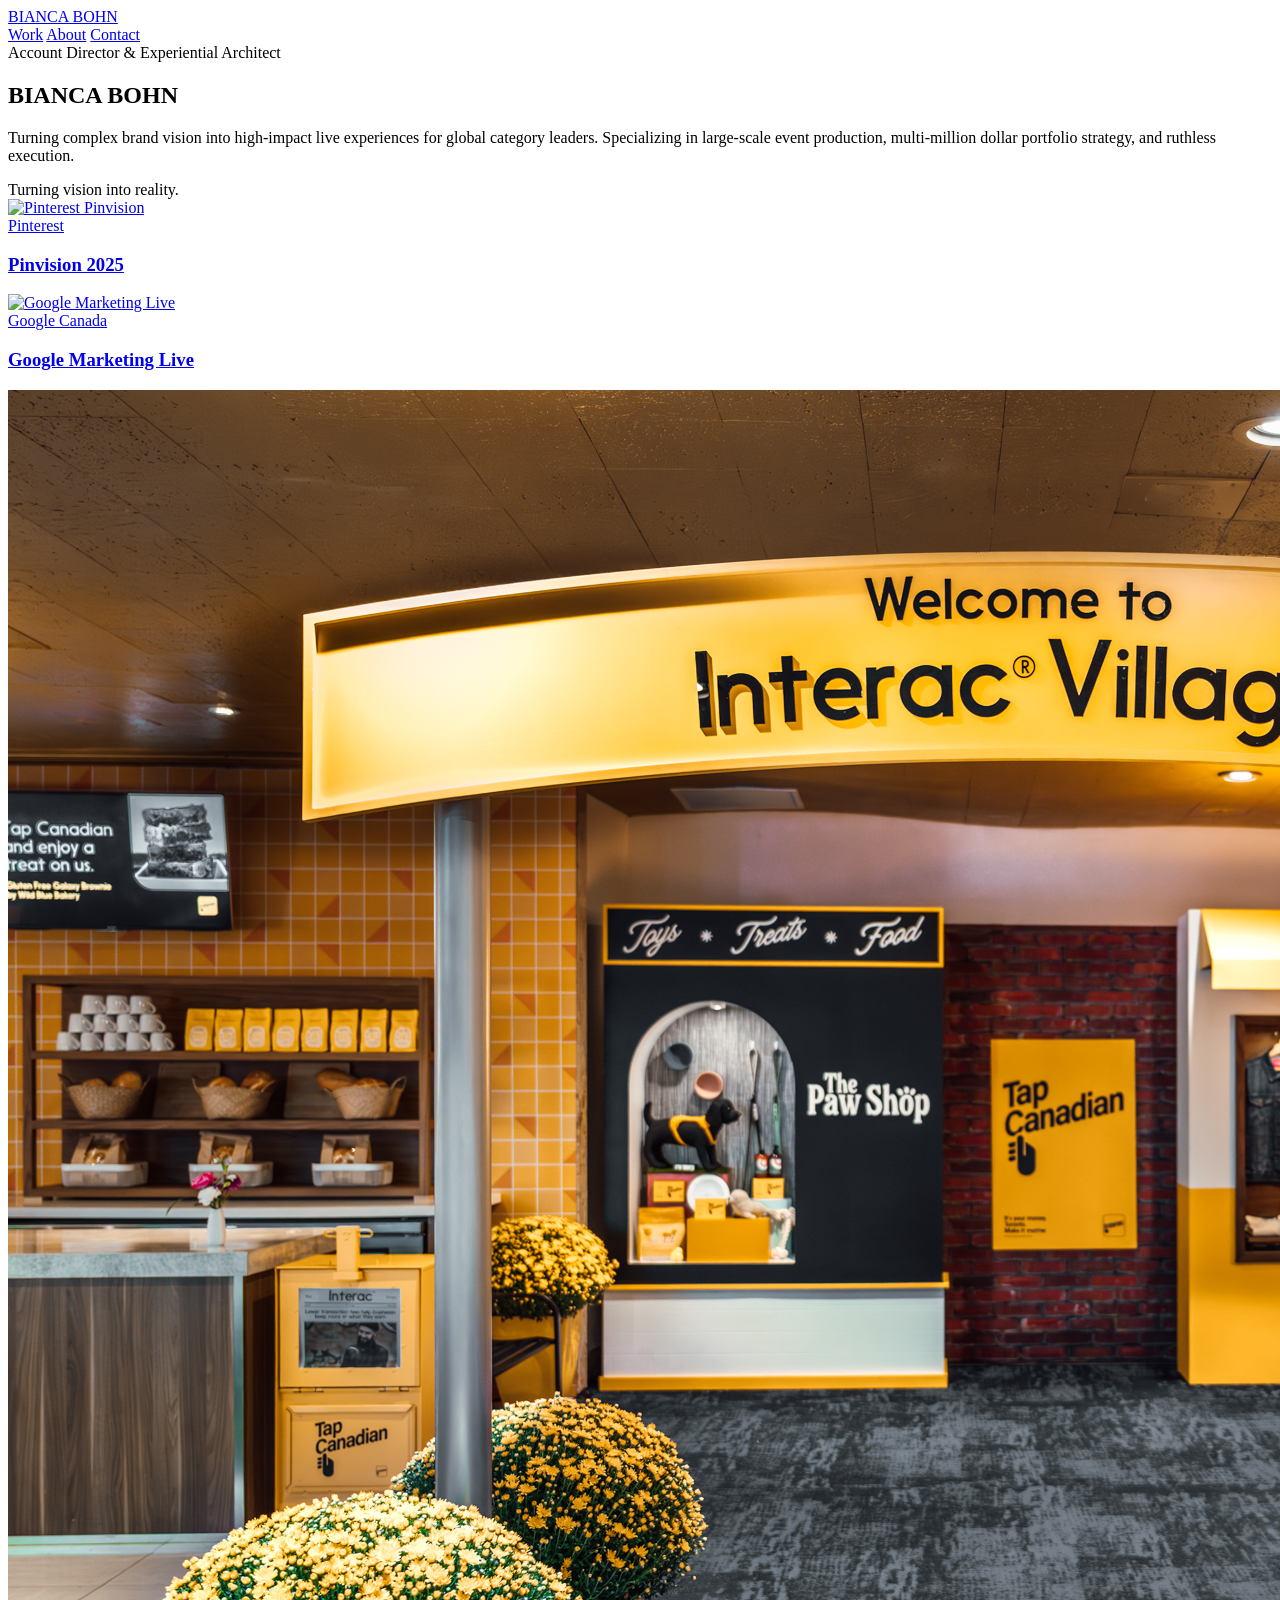
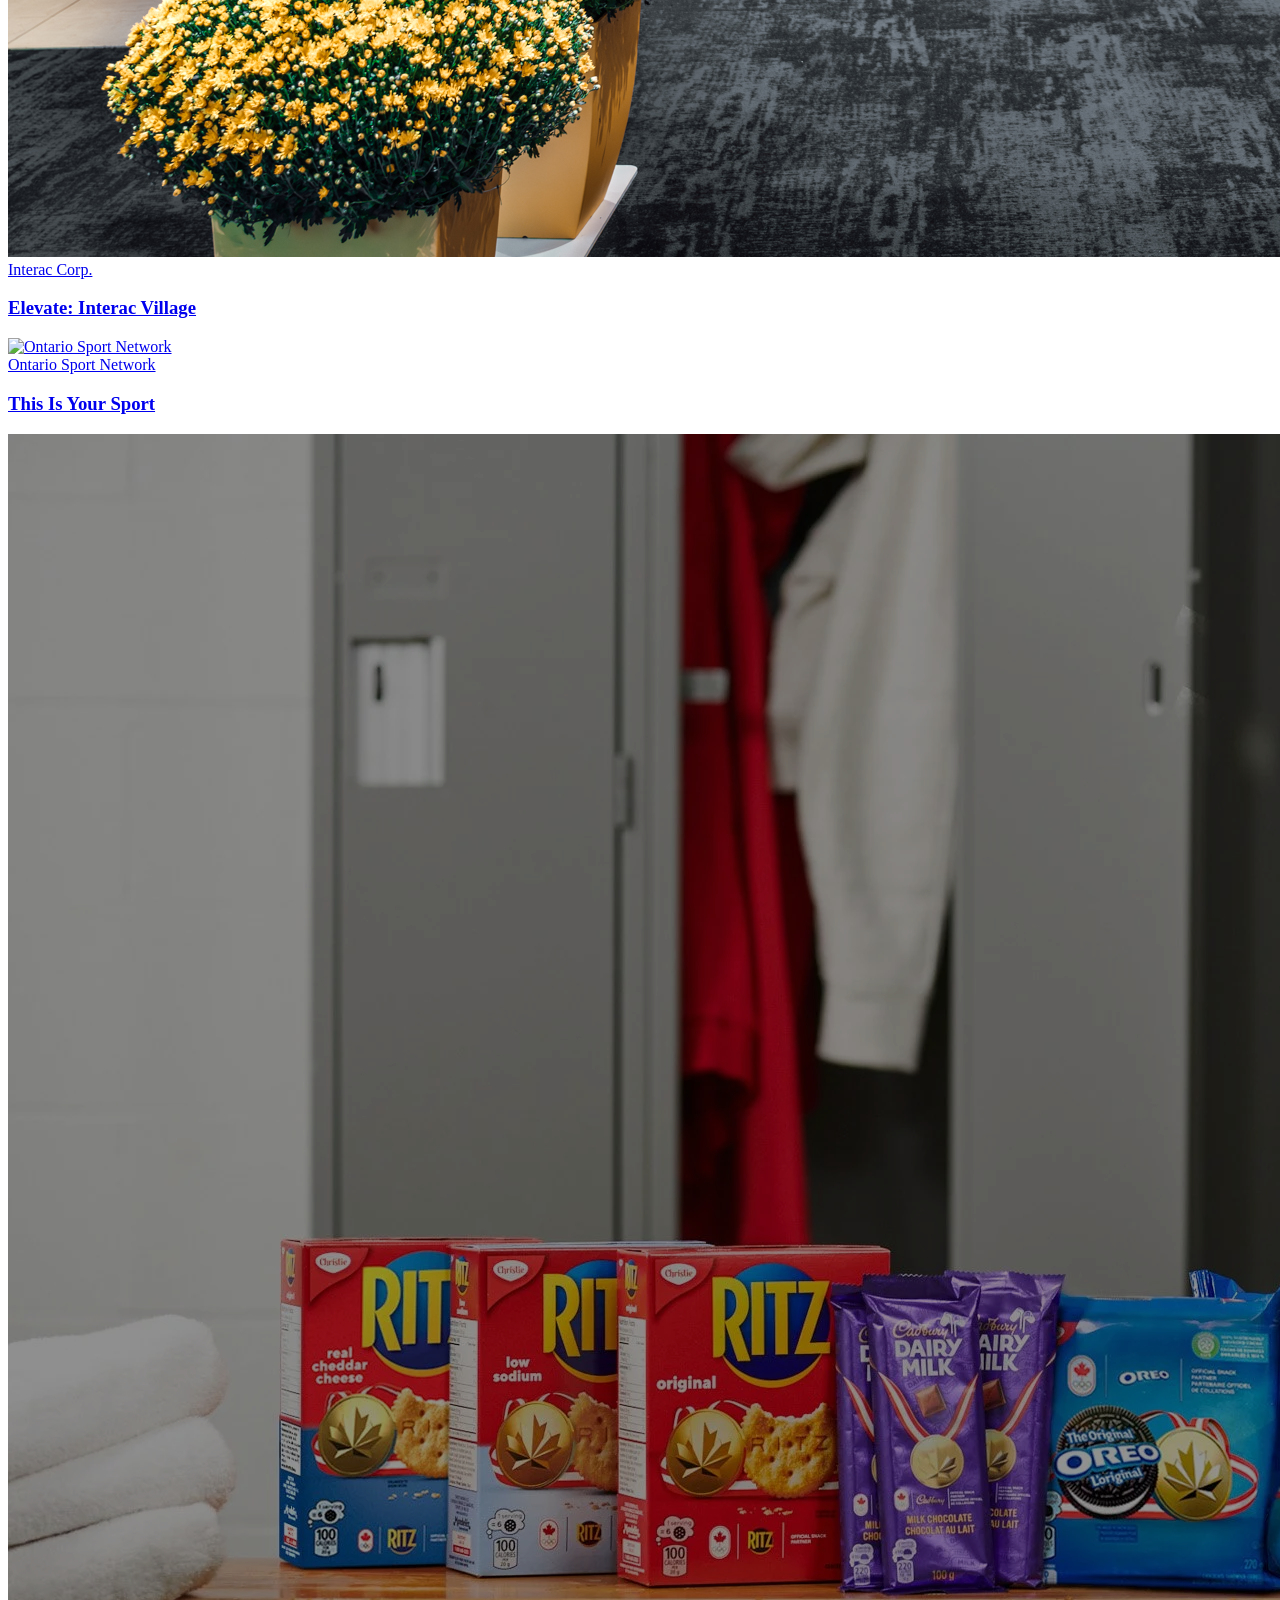
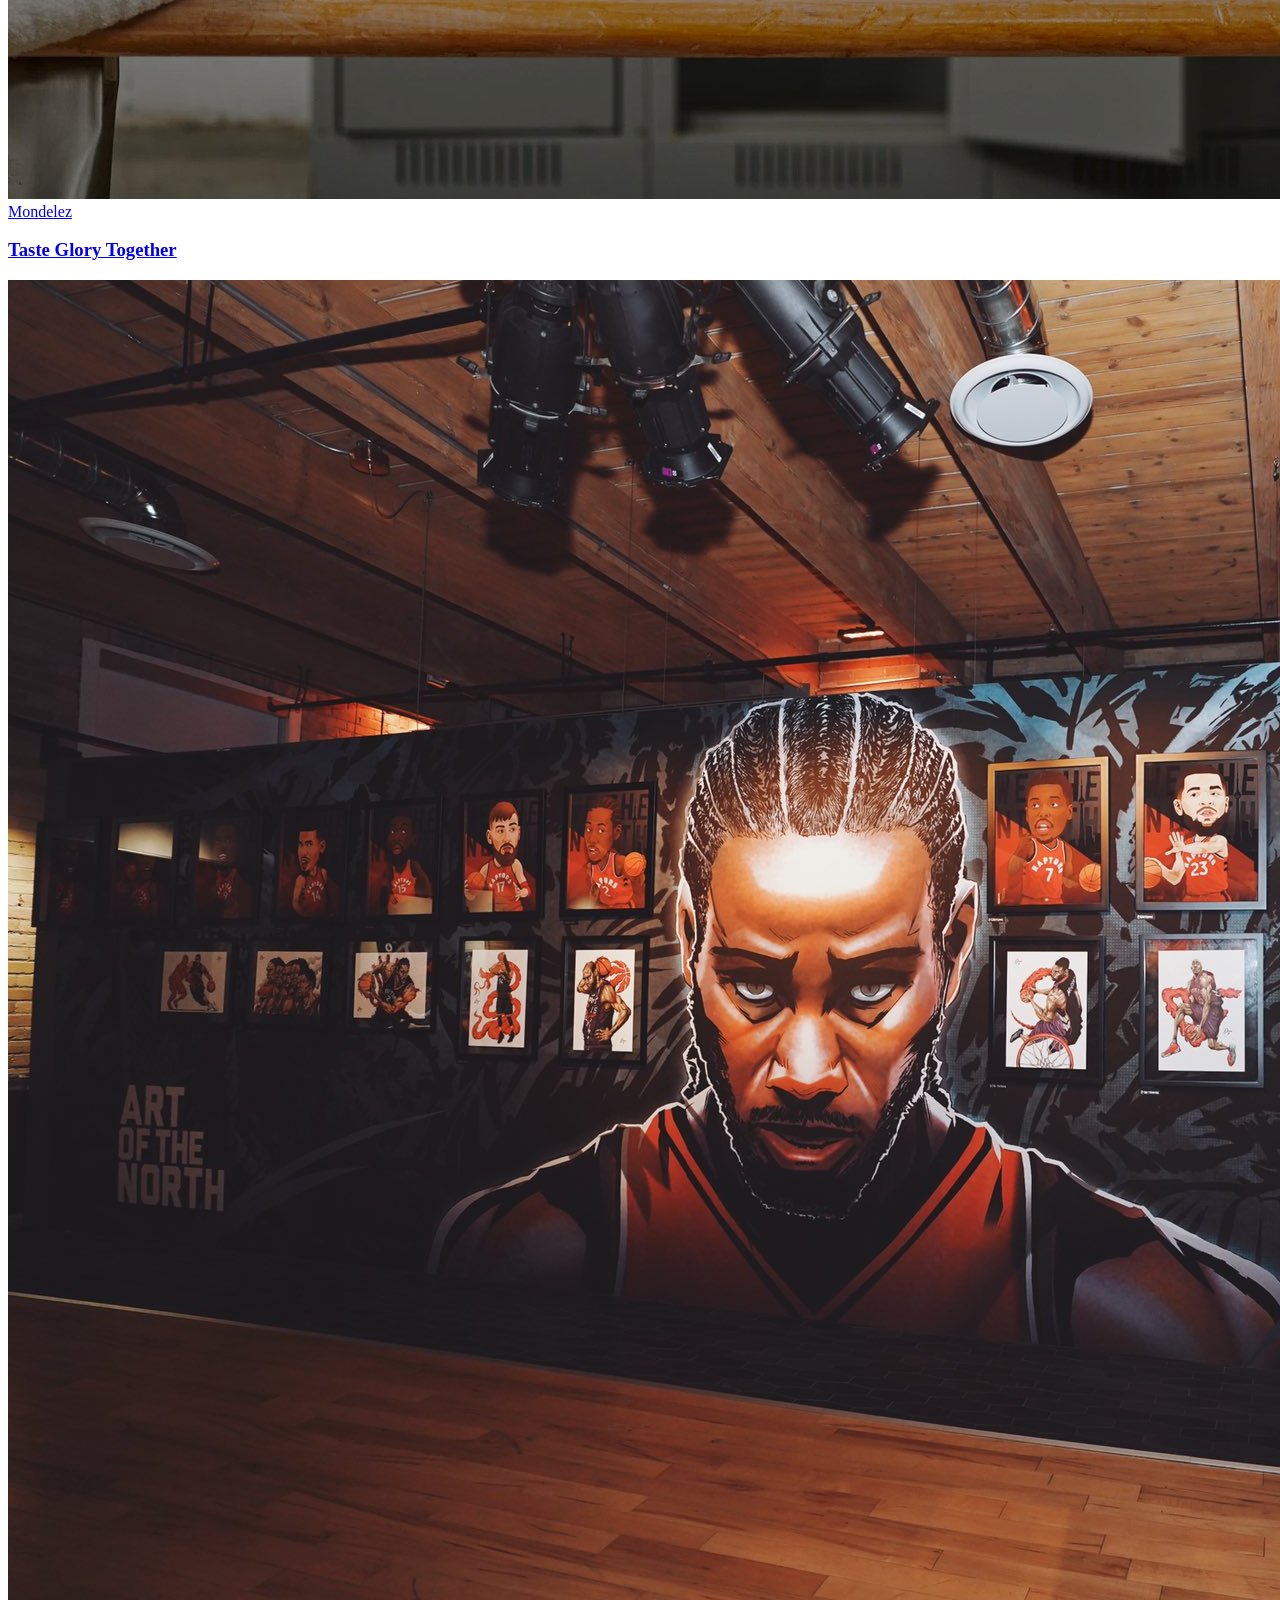
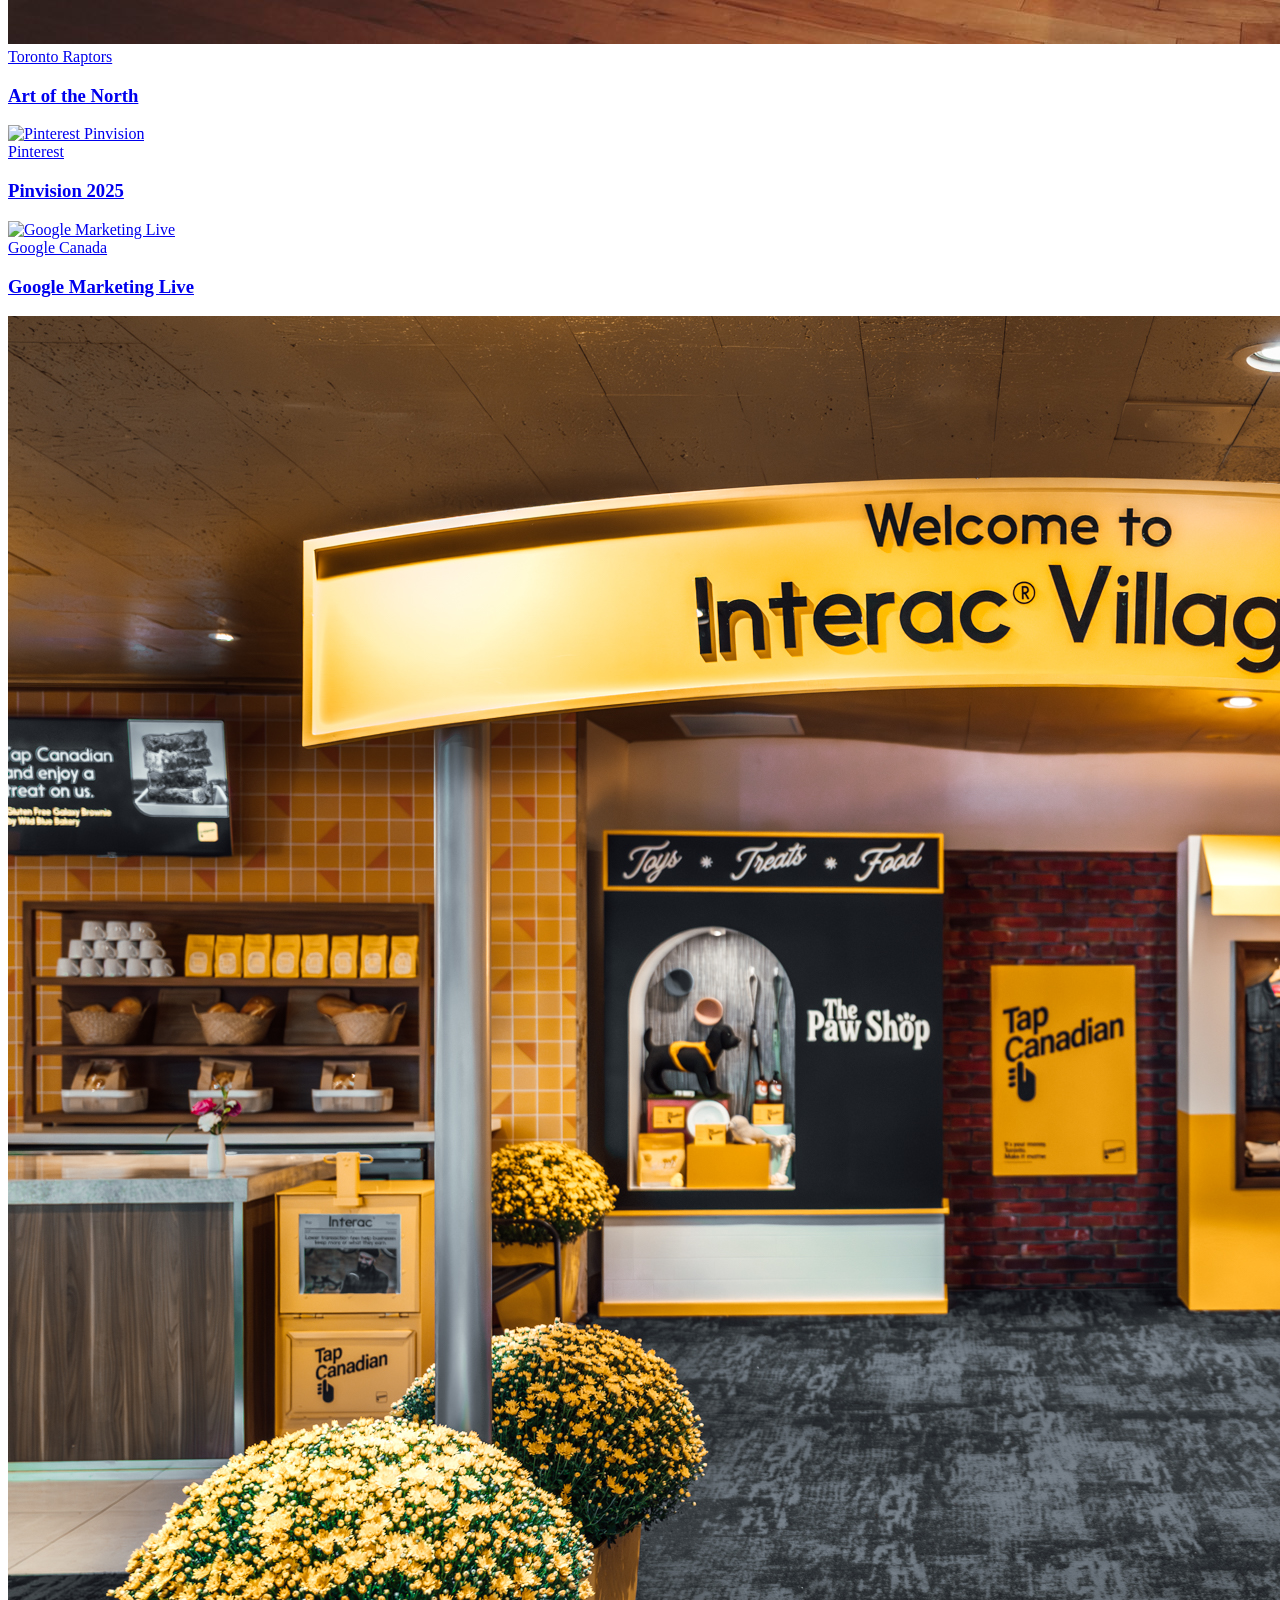
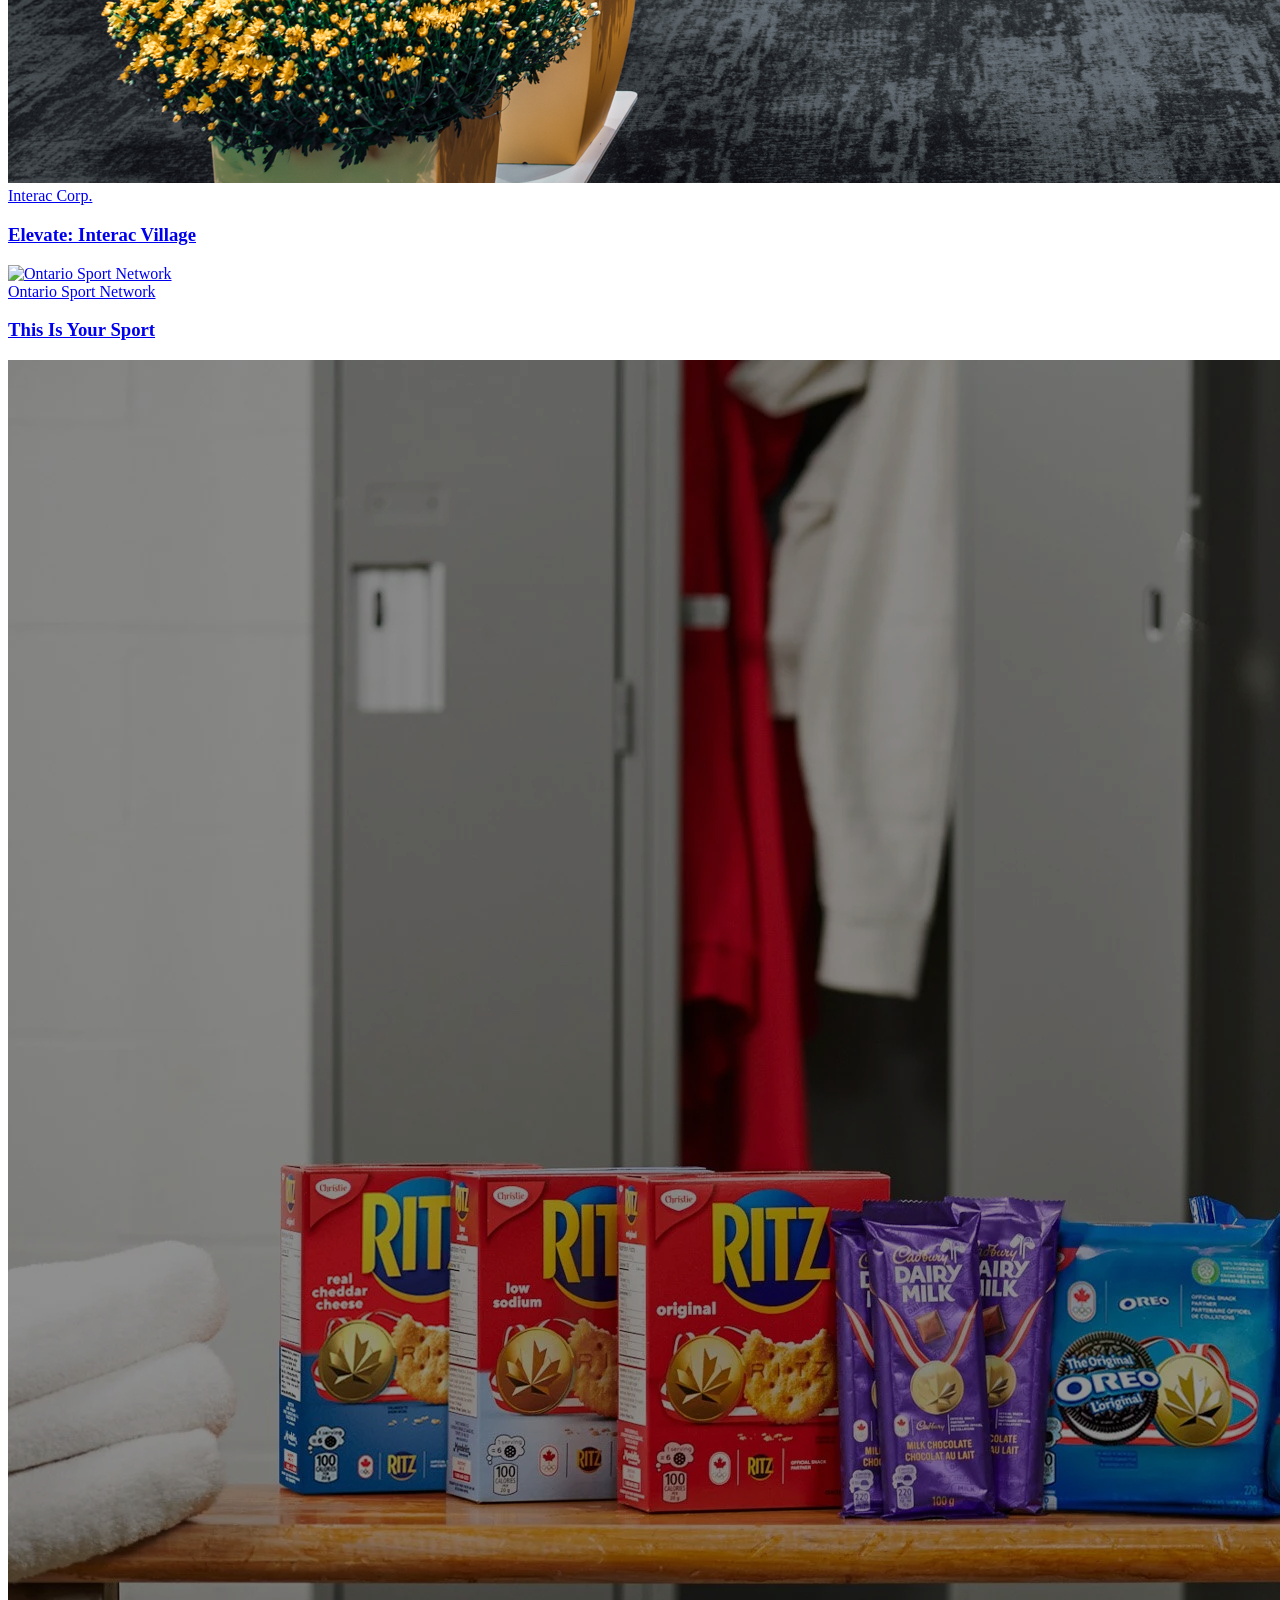
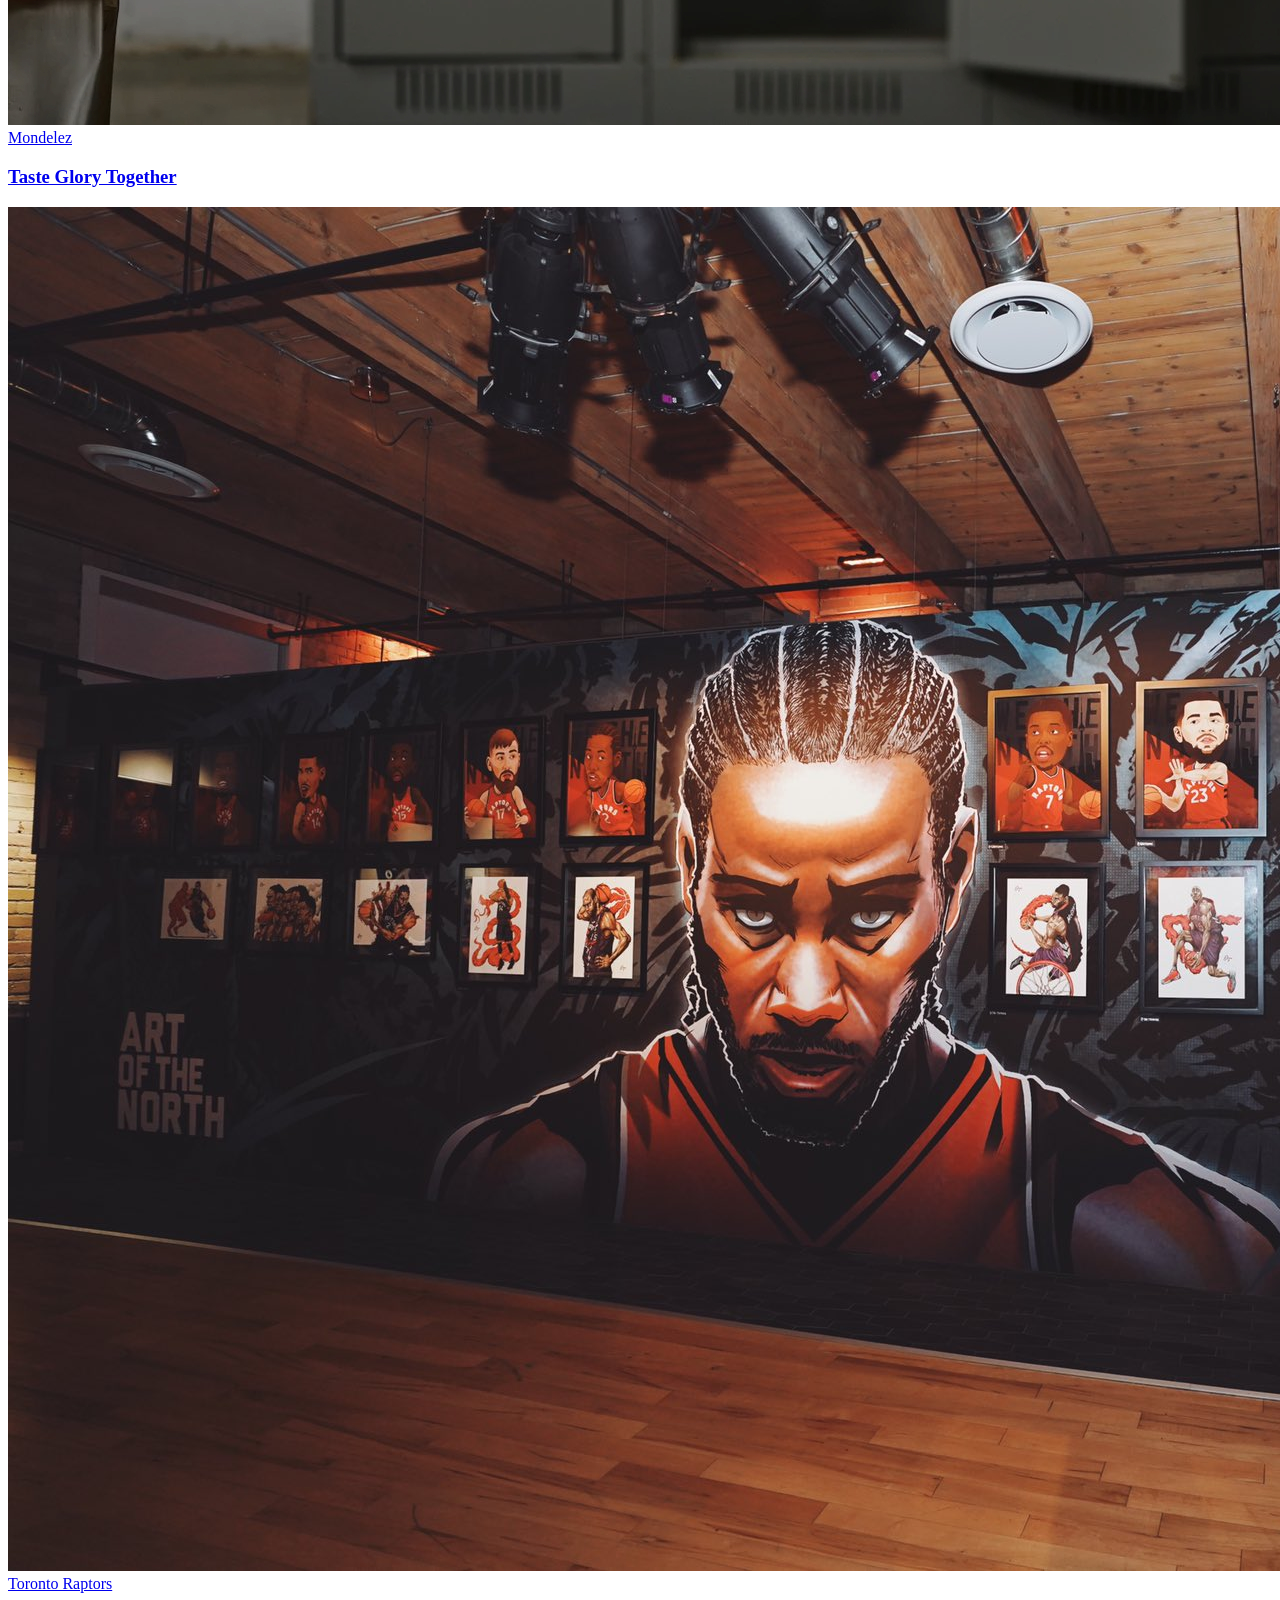
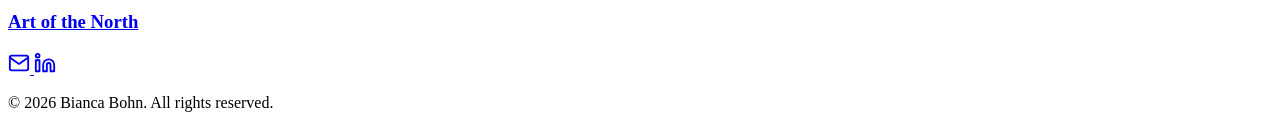
==== index.html @ da92cb6c "Add files via upload" ====
<!DOCTYPE html>
<html lang="en">
<head>
  <meta charset="UTF-8">
  <meta name="viewport" content="width=device-width, initial-scale=1.0">
  <title>Bianca Bohn | Experiential & Brand Strategy</title>
  <link rel="stylesheet" href="styles.css">
</head>
<body>

  <!-- Navigation -->
  <header class="navbar">
    <a href="index.html" class="logo">BIANCA BOHN</a>
    <nav class="nav-links">
      <a href="index.html" class="active">Work</a>
      <a href="about.html">About</a>
      <a href="contact.html">Contact</a>
    </nav>
  </header>

  <!-- High-Character Hero Header -->
  <section class="hero-statement">
    <div class="status-pill">
      <span class="status-dot"></span>
      <span>Account Director & Experiential Architect</span>
    </div>

    <h1 class="main-title">BIANCA BOHN</h1>

    <p class="hero-subtext">
      Turning complex brand vision into high-impact live experiences for global category leaders. Specializing in large-scale event production, multi-million dollar portfolio strategy, and ruthless execution.
    </p>
  </section>

  <!-- Carousel Section Header -->
  <div class="carousel-intro">
    <span class="section-lead">Turning vision into reality.</span>
  </div>

  <!-- Horizontal Infinite Carousel -->
  <section class="horizontal-work-section">
    <div class="carousel-container">
      <div class="carousel-track">

        <!-- Set 1 -->
        <a href="pinterest.html" class="carousel-card">
          <img src="Pinterest.jpg" alt="Pinterest Pinvision">
          <div class="card-overlay">
            <span class="client-name">Pinterest</span>
            <h3>Pinvision 2025</h3>
          </div>
        </a>

        <a href="google.html" class="carousel-card">
          <img src="google.jpg" alt="Google Marketing Live">
          <div class="card-overlay">
            <span class="client-name">Google Canada</span>
            <h3>Google Marketing Live</h3>
          </div>
        </a>

        <a href="interac.html" class="carousel-card">
          <img src="interac.jpg" alt="Interac Corp">
          <div class="card-overlay">
            <span class="client-name">Interac Corp.</span>
            <h3>Elevate: Interac Village</h3>
          </div>
        </a>

        <a href="osn.html" class="carousel-card">
          <img src="osn.jpg" alt="Ontario Sport Network">
          <div class="card-overlay">
            <span class="client-name">Ontario Sport Network</span>
            <h3>This Is Your Sport</h3>
          </div>
        </a>

        <!-- Mondelez Card with Brightness Filter Class -->
        <a href="mondelez.html" class="carousel-card card-brighten">
          <img src="Mondelez.jpg" alt="Mondelez">
          <div class="card-overlay">
            <span class="client-name">Mondelez</span>
            <h3>Taste Glory Together</h3>
          </div>
        </a>

        <a href="raptors.html" class="carousel-card">
          <img src="Raptors.jpg" alt="Toronto Raptors">
          <div class="card-overlay">
            <span class="client-name">Toronto Raptors</span>
            <h3>Art of the North</h3>
          </div>
        </a>

        <!-- Duplicate Set 2 (Seamless Infinite Loop) -->
        <a href="pinterest.html" class="carousel-card">
          <img src="Pinterest.jpg" alt="Pinterest Pinvision">
          <div class="card-overlay">
            <span class="client-name">Pinterest</span>
            <h3>Pinvision 2025</h3>
          </div>
        </a>

        <a href="google.html" class="carousel-card">
          <img src="google.jpg" alt="Google Marketing Live">
          <div class="card-overlay">
            <span class="client-name">Google Canada</span>
            <h3>Google Marketing Live</h3>
          </div>
        </a>

        <a href="interac.html" class="carousel-card">
          <img src="interac.jpg" alt="Interac Corp">
          <div class="card-overlay">
            <span class="client-name">Interac Corp.</span>
            <h3>Elevate: Interac Village</h3>
          </div>
        </a>

        <a href="osn.html" class="carousel-card">
          <img src="osn.jpg" alt="Ontario Sport Network">
          <div class="card-overlay">
            <span class="client-name">Ontario Sport Network</span>
            <h3>This Is Your Sport</h3>
          </div>
        </a>

        <a href="mondelez.html" class="carousel-card card-brighten">
          <img src="Mondelez.jpg" alt="Mondelez">
          <div class="card-overlay">
            <span class="client-name">Mondelez</span>
            <h3>Taste Glory Together</h3>
          </div>
        </a>

        <a href="raptors.html" class="carousel-card">
          <img src="Raptors.jpg" alt="Toronto Raptors">
          <div class="card-overlay">
            <span class="client-name">Toronto Raptors</span>
            <h3>Art of the North</h3>
          </div>
        </a>

      </div>
    </div>
  </section>

  <!-- Clean Icon Footer -->
  <footer class="footer-section">
    <div class="footer-content">
      <div class="footer-icons">
        <!-- Email Icon -->
        <a href="mailto:biancabohn7@gmail.com" class="social-icon-btn" aria-label="Email">
          <svg width="22" height="22" viewBox="0 0 24 24" fill="none" stroke="currentColor" stroke-width="2" stroke-linecap="round" stroke-linejoin="round">
            <path d="M4 4h16c1.1 0 2 .9 2 2v12c0 1.1-.9 2-2 2H4c-1.1 0-2-.9-2-2V6c0-1.1.9-2 2-2z"></path>
            <polyline points="22,6 12,13 2,6"></polyline>
          </svg>
        </a>

        <!-- LinkedIn Icon -->
        <a href="https://www.linkedin.com/in/biancabohn/" target="_blank" rel="noopener noreferrer" class="social-icon-btn" aria-label="LinkedIn">
          <svg width="22" height="22" viewBox="0 0 24 24" fill="none" stroke="currentColor" stroke-width="2" stroke-linecap="round" stroke-linejoin="round">
            <path d="M16 8a6 6 0 0 1 6 6v7h-4v-7a2 2 0 0 0-2-2 2 2 0 0 0-2 2v7h-4v-7a6 6 0 0 1 6-6z"></path>
            <rect x="2" y="9" width="4" height="12"></rect>
            <circle cx="4" cy="4" r="2"></circle>
          </svg>
        </a>
      </div>
      <p class="copyright">&copy; 2026 Bianca Bohn. All rights reserved.</p>
    </div>
  </footer>

</body>
</html>
---- styles.css ----
/* About Page Styling Enhancements */
.about-page-container {
  padding: 4rem 6% 6rem 6%;
  max-width: 1200px;
  margin: 0 auto;
}

.about-hero {
  margin-bottom: 4rem;
}

.about-hero h1 {
  font-size: clamp(2.5rem, 5.5vw, 4rem);
  font-weight: 800;
  color: #ffffff;
  letter-spacing: -1px;
  line-height: 1.1;
  margin-top: 1rem;
  max-width: 900px;
}

/* Story Section Grid */
.about-story-section {
  margin-bottom: 5rem;
}

.about-story-grid {
  display: grid;
  grid-template-columns: 1.1fr 0.9fr;
  gap: 4rem;
  align-items: center;
}

.about-text-content {
  display: flex;
  flex-direction: column;
  gap: 1.5rem;
}

.story-lead {
  font-size: 1.25rem;
  color: #ffffff;
  line-height: 1.6;
  font-weight: 500;
}

.story-body {
  font-size: 1.05rem;
  color: #9ca3af;
  line-height: 1.7;
}

/* Lifestyle Image Card */
.about-image-card {
  position: relative;
  width: 100%;
  height: 520px;
  border-radius: 12px;
  overflow: hidden;
  border: 1px solid #1f2430;
  background-color: #12141a;
  box-shadow: 0 20px 40px rgba(0, 0, 0, 0.4);
}

.about-image-card img {
  width: 100%;
  height: 100%;
  object-fit: cover;
  transition: transform 0.6s ease;
}

.about-image-card:hover img {
  transform: scale(1.03);
}

.image-caption {
  position: absolute;
  bottom: 0;
  inset-x: 0;
  background: linear-gradient(to top, rgba(13, 14, 18, 0.9) 0%, transparent 100%);
  padding: 1.5rem 1.5rem 1.2rem 1.5rem;
}

.image-caption span {
  font-size: 0.85rem;
  color: #cbd5e1;
  letter-spacing: 0.5px;
  font-style: italic;
}

/* Experience Highlights Grid */
.experience-highlights {
  background-color: #12141a;
  border: 1px solid #1f2430;
  padding: 3rem;
  border-radius: 12px;
}

.highlight-header h3 {
  font-size: 1.5rem;
  color: #ffffff;
  margin-bottom: 2rem;
}

.highlights-grid {
  display: grid;
  grid-template-columns: repeat(3, 1fr);
  gap: 2rem;
}

.highlight-box {
  display: flex;
  flex-direction: column;
  gap: 0.8rem;
}

.highlight-title {
  font-size: 0.95rem;
  font-weight: 700;
  color: #818cf8;
  letter-spacing: 0.5px;
}

.highlight-desc {
  font-size: 0.95rem;
  color: #9ca3af;
  line-height: 1.6;
}

/* Responsive adjustments */
@media (max-width: 968px) {
  .about-story-grid {
    grid-template-columns: 1fr;
    gap: 3rem;
  }

  .about-image-card {
    height: 400px;
  }

  .highlights-grid {
    grid-template-columns: 1fr;
    gap: 2.5rem;
  }
}
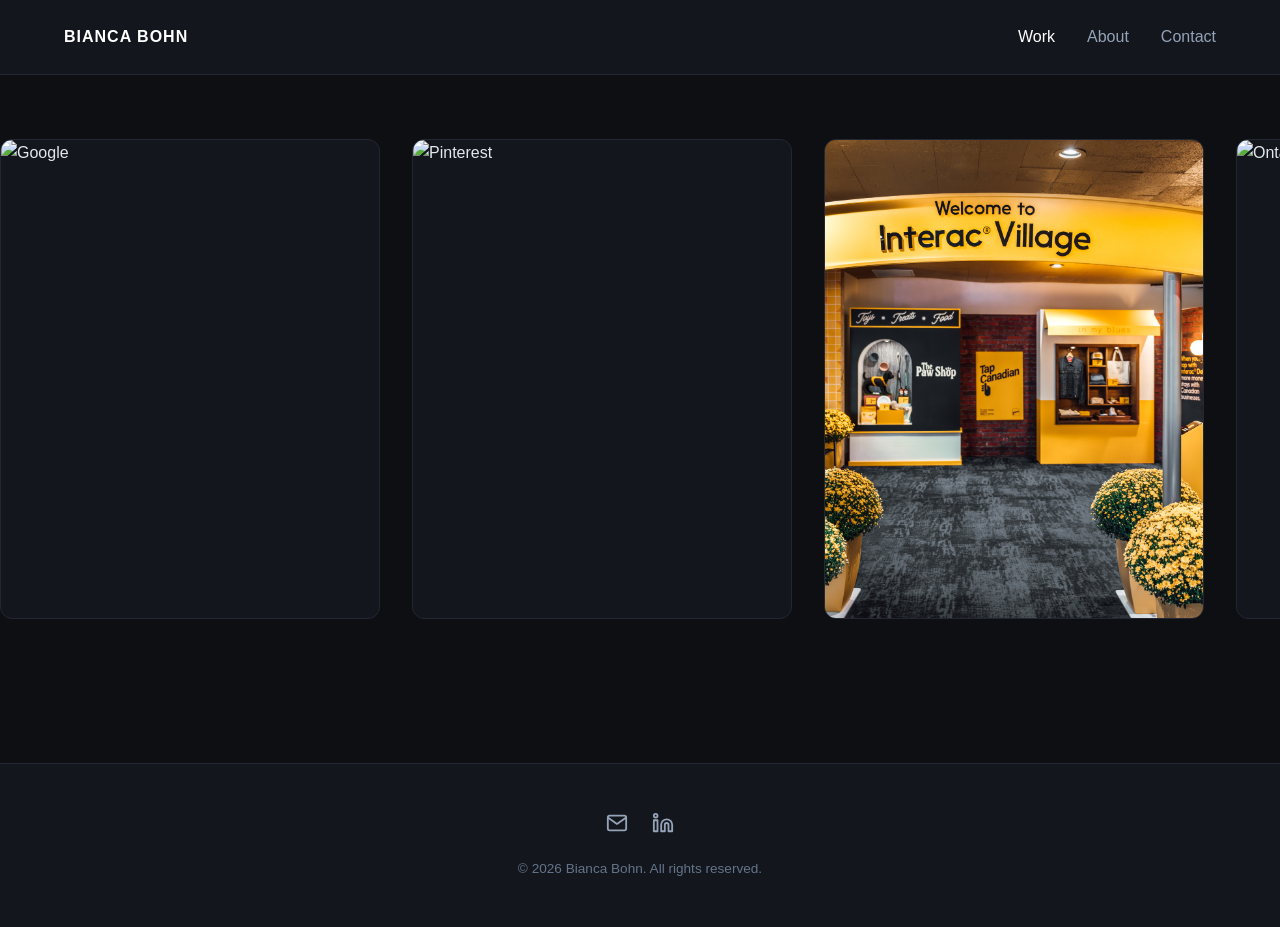
==== commit d81fa110: "Update index.html" ====
--- a/index.html
+++ b/index.html
@@ -3,7 +3,7 @@
 <head>
   <meta charset="UTF-8">
   <meta name="viewport" content="width=device-width, initial-scale=1.0">
-  <title>Bianca Bohn | Experiential & Brand Strategy</title>
+  <title>Bianca Bohn | Account Director</title>
   <link rel="stylesheet" href="styles.css">
 </head>
 <body>
@@ -18,152 +18,37 @@
     </nav>
   </header>
 
-  <!-- High-Character Hero Header -->
-  <section class="hero-statement">
-    <div class="status-pill">
-      <span class="status-dot"></span>
-      <span>Account Director & Experiential Architect</span>
-    </div>
+  <!-- Homepage Hero Carousel -->
+  <main>
+    <section class="hero-carousel-section">
+      <div class="carousel-track">
+        <!-- Carousel items (duplicated for seamless infinite scroll) -->
+        <div class="carousel-card"><img src="google.jpg" alt="Google"></div>
+        <div class="carousel-card"><img src="Pinterest.jpg" alt="Pinterest"></div>
+        <div class="carousel-card"><img src="interac.jpg" alt="Interac"></div>
+        <div class="carousel-card"><img src="osn.jpg" alt="Ontario Sport Network"></div>
+        <div class="carousel-card"><img src="Mondelez.jpg" alt="Mondelez"></div>
+        <div class="carousel-card"><img src="Raptors.jpg" alt="Toronto Raptors"></div>
+        <!-- Loop duplicate -->
+        <div class="carousel-card"><img src="google.jpg" alt="Google"></div>
+        <div class="carousel-card"><img src="Pinterest.jpg" alt="Pinterest"></div>
+        <div class="carousel-card"><img src="interac.jpg" alt="Interac"></div>
+        <div class="carousel-card"><img src="osn.jpg" alt="Ontario Sport Network"></div>
+        <div class="carousel-card"><img src="Mondelez.jpg" alt="Mondelez"></div>
+        <div class="carousel-card"><img src="Raptors.jpg" alt="Toronto Raptors"></div>
+      </div>
+    </section>
+  </main>
 
-    <h1 class="main-title">BIANCA BOHN</h1>
-
-    <p class="hero-subtext">
-      Turning complex brand vision into high-impact live experiences for global category leaders. Specializing in large-scale event production, multi-million dollar portfolio strategy, and ruthless execution.
-    </p>
-  </section>
-
-  <!-- Carousel Section Header -->
-  <div class="carousel-intro">
-    <span class="section-lead">Turning vision into reality.</span>
-  </div>
-
-  <!-- Horizontal Infinite Carousel -->
-  <section class="horizontal-work-section">
-    <div class="carousel-container">
-      <div class="carousel-track">
-
-        <!-- Set 1 -->
-        <a href="pinterest.html" class="carousel-card">
-          <img src="Pinterest.jpg" alt="Pinterest Pinvision">
-          <div class="card-overlay">
-            <span class="client-name">Pinterest</span>
-            <h3>Pinvision 2025</h3>
-          </div>
-        </a>
-
-        <a href="google.html" class="carousel-card">
-          <img src="google.jpg" alt="Google Marketing Live">
-          <div class="card-overlay">
-            <span class="client-name">Google Canada</span>
-            <h3>Google Marketing Live</h3>
-          </div>
-        </a>
-
-        <a href="interac.html" class="carousel-card">
-          <img src="interac.jpg" alt="Interac Corp">
-          <div class="card-overlay">
-            <span class="client-name">Interac Corp.</span>
-            <h3>Elevate: Interac Village</h3>
-          </div>
-        </a>
-
-        <a href="osn.html" class="carousel-card">
-          <img src="osn.jpg" alt="Ontario Sport Network">
-          <div class="card-overlay">
-            <span class="client-name">Ontario Sport Network</span>
-            <h3>This Is Your Sport</h3>
-          </div>
-        </a>
-
-        <!-- Mondelez Card with Brightness Filter Class -->
-        <a href="mondelez.html" class="carousel-card card-brighten">
-          <img src="Mondelez.jpg" alt="Mondelez">
-          <div class="card-overlay">
-            <span class="client-name">Mondelez</span>
-            <h3>Taste Glory Together</h3>
-          </div>
-        </a>
-
-        <a href="raptors.html" class="carousel-card">
-          <img src="Raptors.jpg" alt="Toronto Raptors">
-          <div class="card-overlay">
-            <span class="client-name">Toronto Raptors</span>
-            <h3>Art of the North</h3>
-          </div>
-        </a>
-
-        <!-- Duplicate Set 2 (Seamless Infinite Loop) -->
-        <a href="pinterest.html" class="carousel-card">
-          <img src="Pinterest.jpg" alt="Pinterest Pinvision">
-          <div class="card-overlay">
-            <span class="client-name">Pinterest</span>
-            <h3>Pinvision 2025</h3>
-          </div>
-        </a>
-
-        <a href="google.html" class="carousel-card">
-          <img src="google.jpg" alt="Google Marketing Live">
-          <div class="card-overlay">
-            <span class="client-name">Google Canada</span>
-            <h3>Google Marketing Live</h3>
-          </div>
-        </a>
-
-        <a href="interac.html" class="carousel-card">
-          <img src="interac.jpg" alt="Interac Corp">
-          <div class="card-overlay">
-            <span class="client-name">Interac Corp.</span>
-            <h3>Elevate: Interac Village</h3>
-          </div>
-        </a>
-
-        <a href="osn.html" class="carousel-card">
-          <img src="osn.jpg" alt="Ontario Sport Network">
-          <div class="card-overlay">
-            <span class="client-name">Ontario Sport Network</span>
-            <h3>This Is Your Sport</h3>
-          </div>
-        </a>
-
-        <a href="mondelez.html" class="carousel-card card-brighten">
-          <img src="Mondelez.jpg" alt="Mondelez">
-          <div class="card-overlay">
-            <span class="client-name">Mondelez</span>
-            <h3>Taste Glory Together</h3>
-          </div>
-        </a>
-
-        <a href="raptors.html" class="carousel-card">
-          <img src="Raptors.jpg" alt="Toronto Raptors">
-          <div class="card-overlay">
-            <span class="client-name">Toronto Raptors</span>
-            <h3>Art of the North</h3>
-          </div>
-        </a>
-
-      </div>
-    </div>
-  </section>
-
-  <!-- Clean Icon Footer -->
+  <!-- Footer -->
   <footer class="footer-section">
     <div class="footer-content">
       <div class="footer-icons">
-        <!-- Email Icon -->
         <a href="mailto:biancabohn7@gmail.com" class="social-icon-btn" aria-label="Email">
-          <svg width="22" height="22" viewBox="0 0 24 24" fill="none" stroke="currentColor" stroke-width="2" stroke-linecap="round" stroke-linejoin="round">
-            <path d="M4 4h16c1.1 0 2 .9 2 2v12c0 1.1-.9 2-2 2H4c-1.1 0-2-.9-2-2V6c0-1.1.9-2 2-2z"></path>
-            <polyline points="22,6 12,13 2,6"></polyline>
-          </svg>
+          <svg width="22" height="22" viewBox="0 0 24 24" fill="none" stroke="currentColor" stroke-width="2" stroke-linecap="round" stroke-linejoin="round"><path d="M4 4h16c1.1 0 2 .9 2 2v12c0 1.1-.9 2-2 2H4c-1.1 0-2-.9-2-2V6c0-1.1.9-2 2-2z"></path><polyline points="22,6 12,13 2,6"></polyline></svg>
         </a>
-
-        <!-- LinkedIn Icon -->
         <a href="https://www.linkedin.com/in/biancabohn/" target="_blank" rel="noopener noreferrer" class="social-icon-btn" aria-label="LinkedIn">
-          <svg width="22" height="22" viewBox="0 0 24 24" fill="none" stroke="currentColor" stroke-width="2" stroke-linecap="round" stroke-linejoin="round">
-            <path d="M16 8a6 6 0 0 1 6 6v7h-4v-7a2 2 0 0 0-2-2 2 2 0 0 0-2 2v7h-4v-7a6 6 0 0 1 6-6z"></path>
-            <rect x="2" y="9" width="4" height="12"></rect>
-            <circle cx="4" cy="4" r="2"></circle>
-          </svg>
+          <svg width="22" height="22" viewBox="0 0 24 24" fill="none" stroke="currentColor" stroke-width="2" stroke-linecap="round" stroke-linejoin="round"><path d="M16 8a6 6 0 0 1 6 6v7h-4v-7a2 2 0 0 0-2-2 2 2 0 0 0-2 2v7h-4v-7a6 6 0 0 1 6-6z"></path><rect x="2" y="9" width="4" height="12"></rect><circle cx="4" cy="4" r="2"></circle></svg>
         </a>
       </div>
       <p class="copyright">&copy; 2026 Bianca Bohn. All rights reserved.</p>
@@ -171,4 +56,4 @@
   </footer>
 
 </body>
-</html>+</html>
--- a/styles.css
+++ b/styles.css
@@ -1,145 +1,275 @@
-/* About Page Styling Enhancements */
+/* Base Styles */
+* {
+  margin: 0;
+  padding: 0;
+  box-sizing: border-box;
+}
+
+body {
+  font-family: -apple-system, BlinkMacSystemFont, "Segoe UI", Roboto, Helvetica, Arial, sans-serif;
+  background-color: #0d0f12;
+  color: #e2e8f0;
+  line-height: 1.6;
+  overflow-x: hidden;
+}
+
+/* Navbar */
+.navbar {
+  display: flex;
+  justify-content: space-between;
+  align-items: center;
+  padding: 1.5rem 5%;
+  background-color: #13161c;
+  border-bottom: 1px solid #232733;
+}
+
+.logo {
+  font-weight: 700;
+  letter-spacing: 1px;
+  text-decoration: none;
+  color: #ffffff;
+}
+
+.nav-links {
+  display: flex;
+  gap: 2rem;
+}
+
+.nav-links a {
+  text-decoration: none;
+  color: #94a3b8;
+  font-weight: 500;
+  transition: color 0.2s ease;
+}
+
+.nav-links a:hover,
+.nav-links a.active {
+  color: #ffffff;
+}
+
+/* Homepage Carousel Styles */
+.hero-carousel-section {
+  padding: 4rem 0;
+  overflow: hidden;
+  width: 100%;
+}
+
+.carousel-track {
+  display: flex;
+  gap: 2rem;
+  width: max-content;
+  animation: scrollHorizontal 35s linear infinite;
+}
+
+.carousel-track:hover {
+  animation-play-state: paused;
+}
+
+.carousel-card {
+  width: 380px;
+  height: 480px;
+  border-radius: 12px;
+  overflow: hidden;
+  position: relative;
+  background: #13161c;
+  border: 1px solid #232733;
+  flex-shrink: 0;
+}
+
+.carousel-card img {
+  width: 100%;
+  height: 100%;
+  object-fit: cover;
+  display: block;
+}
+
+@keyframes scrollHorizontal {
+  0% {
+    transform: translateX(0);
+  }
+  100% {
+    transform: translateX(-50%);
+  }
+}
+
+/* About Page Styles */
 .about-page-container {
-  padding: 4rem 6% 6rem 6%;
-  max-width: 1200px;
-  margin: 0 auto;
-}
-
-.about-hero {
+  max-width: 1000px;
+  margin: 0 auto;
+  padding: 4rem 2rem;
+}
+
+.about-hero-balanced {
+  display: grid;
+  grid-template-columns: 1.4fr 0.8fr;
+  gap: 3rem;
+  align-items: center;
   margin-bottom: 4rem;
 }
 
-.about-hero h1 {
-  font-size: clamp(2.5rem, 5.5vw, 4rem);
-  font-weight: 800;
-  color: #ffffff;
-  letter-spacing: -1px;
-  line-height: 1.1;
-  margin-top: 1rem;
-  max-width: 900px;
-}
-
-/* Story Section Grid */
+.info-label {
+  display: inline-block;
+  font-size: 0.85rem;
+  text-transform: uppercase;
+  letter-spacing: 1.5px;
+  color: #a78bfa;
+  font-weight: 600;
+  margin-bottom: 1rem;
+}
+
+.about-hero-text h1 {
+  font-size: 2.2rem;
+  line-height: 1.25;
+  color: #ffffff;
+}
+
+.headshot-wrapper {
+  max-width: 260px;
+  margin: 0 auto;
+}
+
+.headshot-wrapper img {
+  width: 100%;
+  border-radius: 12px;
+  box-shadow: 0 10px 30px rgba(0, 0, 0, 0.4);
+  object-fit: cover;
+  display: block;
+}
+
 .about-story-section {
   margin-bottom: 5rem;
 }
 
 .about-story-grid {
   display: grid;
-  grid-template-columns: 1.1fr 0.9fr;
-  gap: 4rem;
+  grid-template-columns: 0.9fr 1.3fr;
+  gap: 3.5rem;
   align-items: center;
 }
 
-.about-text-content {
-  display: flex;
-  flex-direction: column;
+.about-text-content p {
+  margin-bottom: 1.5rem;
+  color: #cbd5e1;
+  font-size: 1rem;
+}
+
+.story-lead {
+  font-weight: 500;
+  color: #ffffff;
+}
+
+.about-image-card-clean {
+  background: #13161c;
+  padding: 0.75rem;
+  border-radius: 12px;
+  border: 1px solid #232733;
+  box-shadow: 0 10px 30px rgba(0, 0, 0, 0.3);
+  max-width: 340px;
+  margin: 0 auto;
+}
+
+.about-image-card-clean img {
+  width: 100%;
+  border-radius: 8px;
+  display: block;
+  object-fit: cover;
+}
+
+.experience-highlights {
+  border-top: 1px solid #232733;
+  padding-top: 4rem;
+}
+
+.highlight-header h3 {
+  font-size: 1.4rem;
+  margin-bottom: 2rem;
+  color: #ffffff;
+}
+
+.highlights-grid {
+  display: grid;
+  grid-template-columns: repeat(3, 1fr);
   gap: 1.5rem;
 }
 
-.story-lead {
-  font-size: 1.25rem;
-  color: #ffffff;
-  line-height: 1.6;
-  font-weight: 500;
-}
-
-.story-body {
-  font-size: 1.05rem;
-  color: #9ca3af;
-  line-height: 1.7;
-}
-
-/* Lifestyle Image Card */
-.about-image-card {
-  position: relative;
-  width: 100%;
-  height: 520px;
-  border-radius: 12px;
-  overflow: hidden;
-  border: 1px solid #1f2430;
-  background-color: #12141a;
-  box-shadow: 0 20px 40px rgba(0, 0, 0, 0.4);
-}
-
-.about-image-card img {
-  width: 100%;
-  height: 100%;
-  object-fit: cover;
-  transition: transform 0.6s ease;
-}
-
-.about-image-card:hover img {
-  transform: scale(1.03);
-}
-
-.image-caption {
-  position: absolute;
-  bottom: 0;
-  inset-x: 0;
-  background: linear-gradient(to top, rgba(13, 14, 18, 0.9) 0%, transparent 100%);
-  padding: 1.5rem 1.5rem 1.2rem 1.5rem;
-}
-
-.image-caption span {
+.highlight-box {
+  background: #13161c;
+  padding: 1.75rem;
+  border-radius: 10px;
+  border: 1px solid #232733;
+}
+
+.highlight-title {
+  display: block;
+  font-weight: 600;
+  margin-bottom: 0.75rem;
+  color: #ffffff;
+}
+
+.highlight-desc {
+  font-size: 0.9rem;
+  color: #94a3b8;
+  margin: 0;
+}
+
+/* Contact Page Styles */
+.contact-container,
+.contact-page-container {
+  max-width: 800px;
+  margin: 0 auto;
+  padding: 4rem 2rem;
+}
+
+.contact-grid {
+  display: grid;
+  grid-template-columns: 1fr 1fr;
+  gap: 3rem;
+}
+
+/* Footer */
+.footer-section {
+  background-color: #13161c;
+  border-top: 1px solid #232733;
+  padding: 3rem 0;
+  margin-top: 5rem;
+  text-align: center;
+}
+
+.footer-content {
+  max-width: 1000px;
+  margin: 0 auto;
+  padding: 0 2rem;
+}
+
+.footer-icons {
+  display: flex;
+  justify-content: center;
+  gap: 1.5rem;
+  margin-bottom: 1.5rem;
+}
+
+.social-icon-btn {
+  color: #94a3b8;
+  transition: color 0.2s ease;
+  display: inline-flex;
+}
+
+.social-icon-btn:hover {
+  color: #ffffff;
+}
+
+.copyright {
   font-size: 0.85rem;
-  color: #cbd5e1;
-  letter-spacing: 0.5px;
-  font-style: italic;
-}
-
-/* Experience Highlights Grid */
-.experience-highlights {
-  background-color: #12141a;
-  border: 1px solid #1f2430;
-  padding: 3rem;
-  border-radius: 12px;
-}
-
-.highlight-header h3 {
-  font-size: 1.5rem;
-  color: #ffffff;
-  margin-bottom: 2rem;
-}
-
-.highlights-grid {
-  display: grid;
-  grid-template-columns: repeat(3, 1fr);
-  gap: 2rem;
-}
-
-.highlight-box {
-  display: flex;
-  flex-direction: column;
-  gap: 0.8rem;
-}
-
-.highlight-title {
-  font-size: 0.95rem;
-  font-weight: 700;
-  color: #818cf8;
-  letter-spacing: 0.5px;
-}
-
-.highlight-desc {
-  font-size: 0.95rem;
-  color: #9ca3af;
-  line-height: 1.6;
-}
-
-/* Responsive adjustments */
-@media (max-width: 968px) {
-  .about-story-grid {
+  color: #64748b;
+}
+
+/* Responsive Design */
+@media (max-width: 768px) {
+  .about-hero-balanced,
+  .about-story-grid,
+  .highlights-grid,
+  .contact-grid {
     grid-template-columns: 1fr;
-    gap: 3rem;
+    gap: 2rem;
   }
-
-  .about-image-card {
-    height: 400px;
-  }
-
-  .highlights-grid {
-    grid-template-columns: 1fr;
-    gap: 2.5rem;
-  }
-}+}
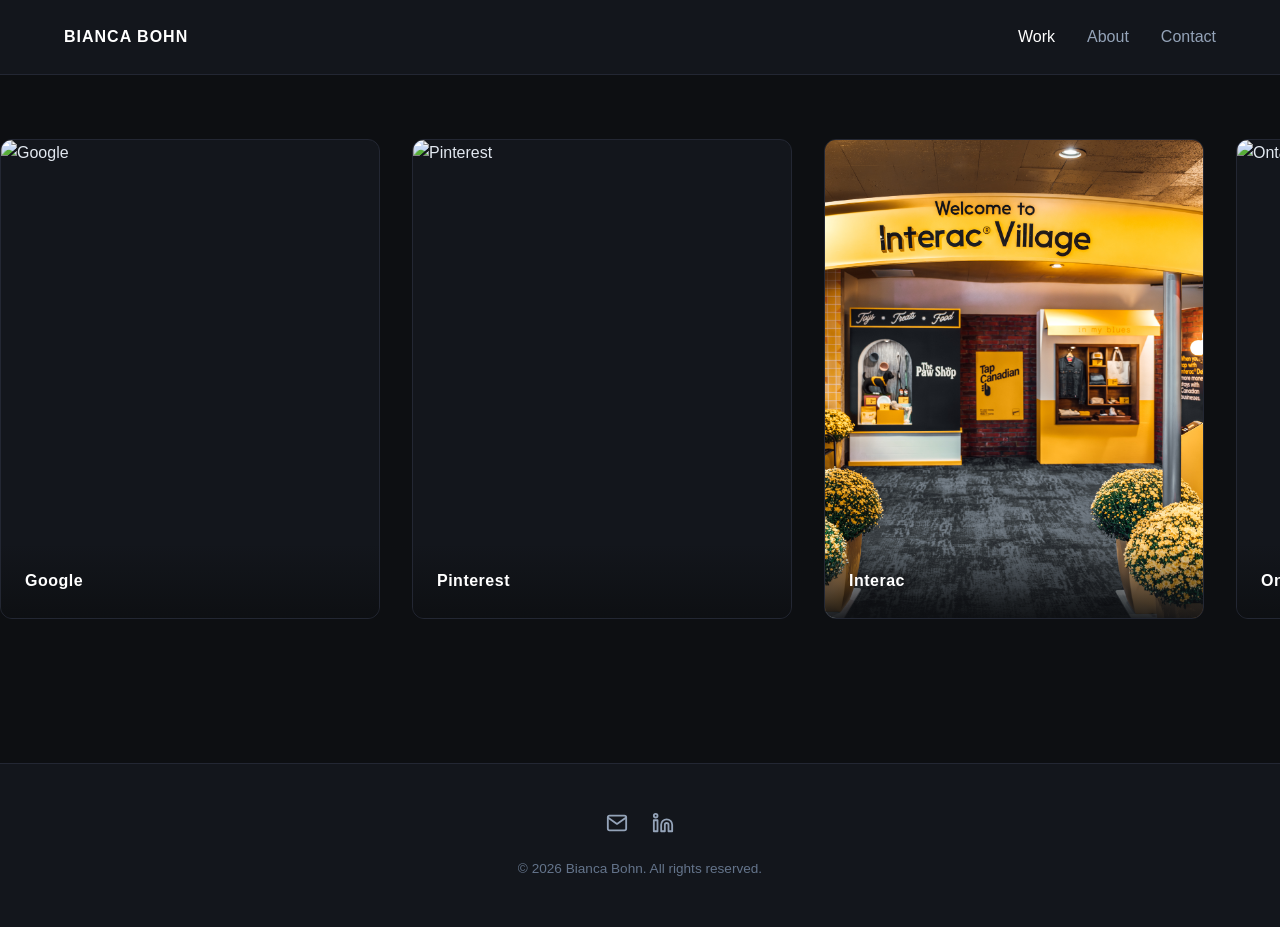
==== commit 1492e3a4: "Add files via upload" ====
--- a/index.html
+++ b/index.html
@@ -18,24 +18,59 @@
     </nav>
   </header>
 
-  <!-- Homepage Hero Carousel -->
+  <!-- Homepage Carousel Section -->
   <main>
     <section class="hero-carousel-section">
       <div class="carousel-track">
-        <!-- Carousel items (duplicated for seamless infinite scroll) -->
-        <div class="carousel-card"><img src="google.jpg" alt="Google"></div>
-        <div class="carousel-card"><img src="Pinterest.jpg" alt="Pinterest"></div>
-        <div class="carousel-card"><img src="interac.jpg" alt="Interac"></div>
-        <div class="carousel-card"><img src="osn.jpg" alt="Ontario Sport Network"></div>
-        <div class="carousel-card"><img src="Mondelez.jpg" alt="Mondelez"></div>
-        <div class="carousel-card"><img src="Raptors.jpg" alt="Toronto Raptors"></div>
-        <!-- Loop duplicate -->
-        <div class="carousel-card"><img src="google.jpg" alt="Google"></div>
-        <div class="carousel-card"><img src="Pinterest.jpg" alt="Pinterest"></div>
-        <div class="carousel-card"><img src="interac.jpg" alt="Interac"></div>
-        <div class="carousel-card"><img src="osn.jpg" alt="Ontario Sport Network"></div>
-        <div class="carousel-card"><img src="Mondelez.jpg" alt="Mondelez"></div>
-        <div class="carousel-card"><img src="Raptors.jpg" alt="Toronto Raptors"></div>
+        <div class="carousel-card">
+          <img src="google.jpg" alt="Google">
+          <div class="carousel-overlay"><span>Google</span></div>
+        </div>
+        <div class="carousel-card">
+          <img src="Pinterest.jpg" alt="Pinterest">
+          <div class="carousel-overlay"><span>Pinterest</span></div>
+        </div>
+        <div class="carousel-card">
+          <img src="interac.jpg" alt="Interac">
+          <div class="carousel-overlay"><span>Interac</span></div>
+        </div>
+        <div class="carousel-card">
+          <img src="osn.jpg" alt="Ontario Sport Network">
+          <div class="carousel-overlay"><span>Ontario Sport Network</span></div>
+        </div>
+        <div class="carousel-card">
+          <img src="Mondelez.jpg" alt="Mondelez">
+          <div class="carousel-overlay"><span>Mondelez</span></div>
+        </div>
+        <div class="carousel-card">
+          <img src="Raptors.jpg" alt="Toronto Raptors">
+          <div class="carousel-overlay"><span>Toronto Raptors</span></div>
+        </div>
+        <!-- Infinite Scroll Loop Duplicate -->
+        <div class="carousel-card">
+          <img src="google.jpg" alt="Google">
+          <div class="carousel-overlay"><span>Google</span></div>
+        </div>
+        <div class="carousel-card">
+          <img src="Pinterest.jpg" alt="Pinterest">
+          <div class="carousel-overlay"><span>Pinterest</span></div>
+        </div>
+        <div class="carousel-card">
+          <img src="interac.jpg" alt="Interac">
+          <div class="carousel-overlay"><span>Interac</span></div>
+        </div>
+        <div class="carousel-card">
+          <img src="osn.jpg" alt="Ontario Sport Network">
+          <div class="carousel-overlay"><span>Ontario Sport Network</span></div>
+        </div>
+        <div class="carousel-card">
+          <img src="Mondelez.jpg" alt="Mondelez">
+          <div class="carousel-overlay"><span>Mondelez</span></div>
+        </div>
+        <div class="carousel-card">
+          <img src="Raptors.jpg" alt="Toronto Raptors">
+          <div class="carousel-overlay"><span>Toronto Raptors</span></div>
+        </div>
       </div>
     </section>
   </main>
@@ -56,4 +91,4 @@
   </footer>
 
 </body>
-</html>
+</html>
--- a/styles.css
+++ b/styles.css
@@ -47,7 +47,7 @@
   color: #ffffff;
 }
 
-/* Homepage Carousel Styles */
+/* Homepage Carousel Styles & Overlays */
 .hero-carousel-section {
   padding: 4rem 0;
   overflow: hidden;
@@ -83,13 +83,21 @@
   display: block;
 }
 
+.carousel-overlay {
+  position: absolute;
+  bottom: 0;
+  left: 0;
+  right: 0;
+  padding: 1.5rem;
+  background: linear-gradient(to top, rgba(13, 15, 18, 0.9), transparent);
+  color: #ffffff;
+  font-weight: 600;
+  letter-spacing: 0.5px;
+}
+
 @keyframes scrollHorizontal {
-  0% {
-    transform: translateX(0);
-  }
-  100% {
-    transform: translateX(-50%);
-  }
+  0% { transform: translateX(0); }
+  100% { transform: translateX(-50%); }
 }
 
 /* About Page Styles */
@@ -142,9 +150,13 @@
 
 .about-story-grid {
   display: grid;
-  grid-template-columns: 0.9fr 1.3fr;
+  grid-template-columns: 1.3fr 0.9fr;
   gap: 3.5rem;
   align-items: center;
+}
+
+.about-story-grid.reversed {
+  grid-template-columns: 0.9fr 1.3fr;
 }
 
 .about-text-content p {
@@ -166,6 +178,8 @@
   box-shadow: 0 10px 30px rgba(0, 0, 0, 0.3);
   max-width: 340px;
   margin: 0 auto;
+  position: relative;
+  overflow: hidden;
 }
 
 .about-image-card-clean img {
@@ -175,6 +189,21 @@
   object-fit: cover;
 }
 
+.image-overlay-label {
+  position: absolute;
+  bottom: 1.25rem;
+  left: 1.25rem;
+  right: 1.25rem;
+  padding: 0.75rem 1rem;
+  background: rgba(13, 15, 18, 0.75);
+  backdrop-filter: blur(4px);
+  border-radius: 6px;
+  color: #ffffff;
+  font-size: 0.85rem;
+  font-weight: 500;
+  letter-spacing: 0.5px;
+}
+
 .experience-highlights {
   border-top: 1px solid #232733;
   padding-top: 4rem;
@@ -213,9 +242,8 @@
 }
 
 /* Contact Page Styles */
-.contact-container,
 .contact-page-container {
-  max-width: 800px;
+  max-width: 1000px;
   margin: 0 auto;
   padding: 4rem 2rem;
 }
@@ -226,7 +254,7 @@
   gap: 3rem;
 }
 
-/* Footer */
+/* Footer & Icons */
 .footer-section {
   background-color: #13161c;
   border-top: 1px solid #232733;
@@ -267,9 +295,10 @@
 @media (max-width: 768px) {
   .about-hero-balanced,
   .about-story-grid,
+  .about-story-grid.reversed,
   .highlights-grid,
   .contact-grid {
     grid-template-columns: 1fr;
     gap: 2rem;
   }
-}
+}
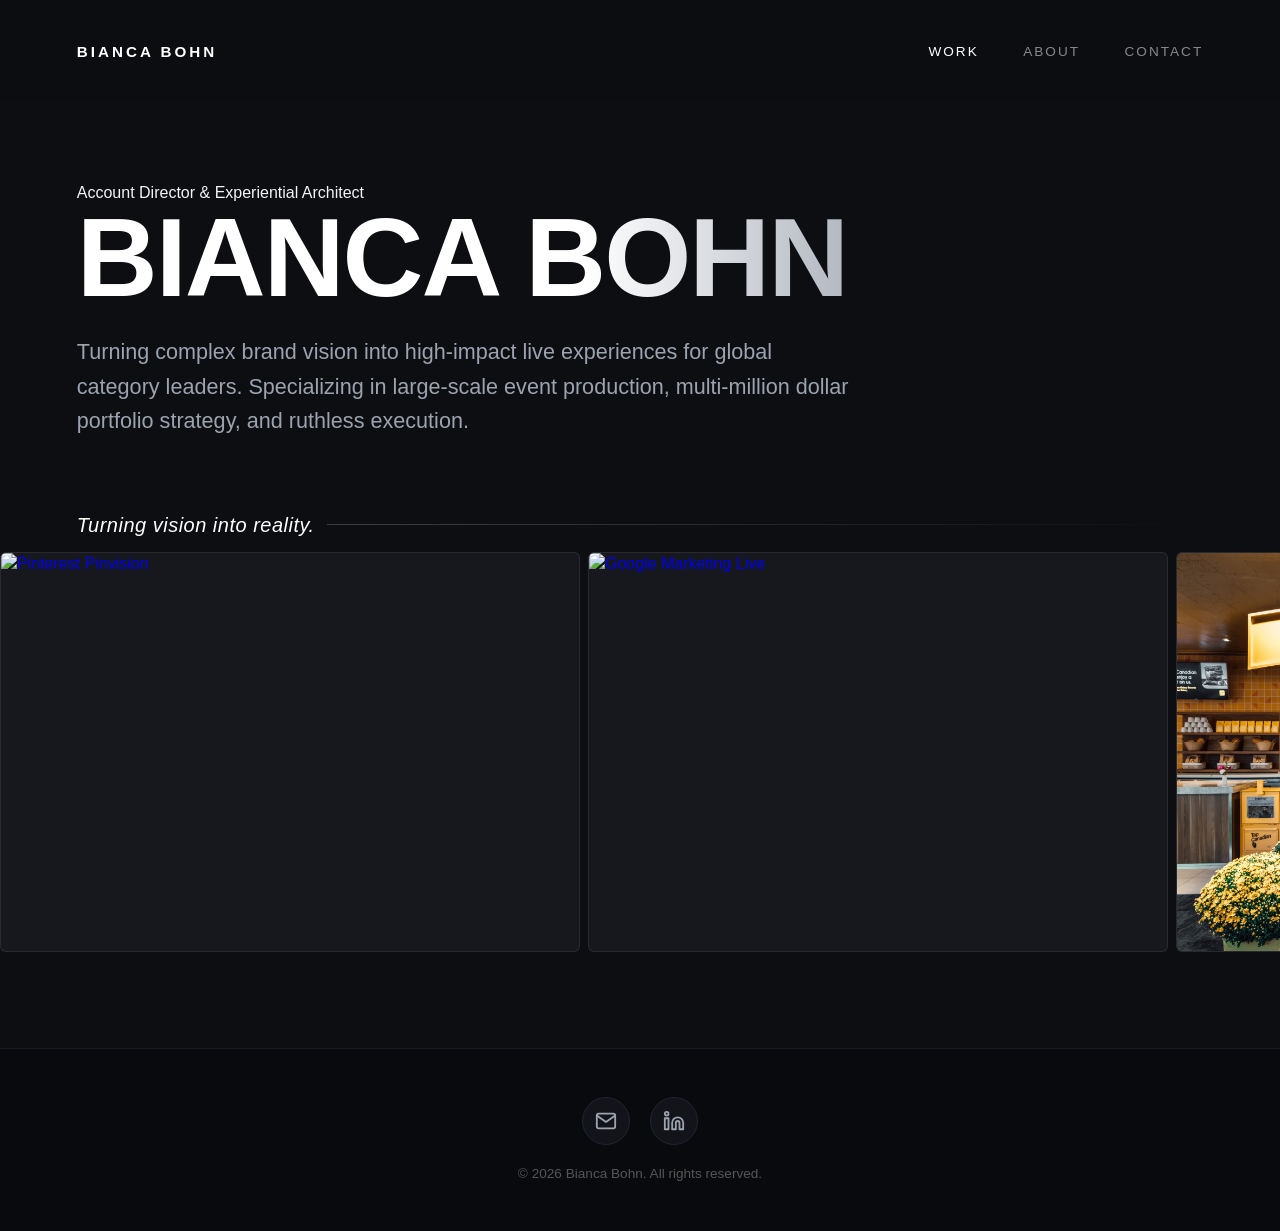
==== commit b0377029: "Add files via upload" ====
--- a/index.html
+++ b/index.html
@@ -3,7 +3,7 @@
 <head>
   <meta charset="UTF-8">
   <meta name="viewport" content="width=device-width, initial-scale=1.0">
-  <title>Bianca Bohn | Account Director</title>
+  <title>Bianca Bohn | Experiential & Brand Strategy</title>
   <link rel="stylesheet" href="styles.css">
 </head>
 <body>
@@ -18,72 +18,152 @@
     </nav>
   </header>
 
-  <!-- Homepage Carousel Section -->
-  <main>
-    <section class="hero-carousel-section">
+  <!-- High-Character Hero Header -->
+  <section class="hero-statement">
+    <div class="status-pill">
+      <span class="status-dot"></span>
+      <span>Account Director & Experiential Architect</span>
+    </div>
+
+    <h1 class="main-title">BIANCA BOHN</h1>
+
+    <p class="hero-subtext">
+      Turning complex brand vision into high-impact live experiences for global category leaders. Specializing in large-scale event production, multi-million dollar portfolio strategy, and ruthless execution.
+    </p>
+  </section>
+
+  <!-- Carousel Section Header -->
+  <div class="carousel-intro">
+    <span class="section-lead">Turning vision into reality.</span>
+  </div>
+
+  <!-- Horizontal Infinite Carousel -->
+  <section class="horizontal-work-section">
+    <div class="carousel-container">
       <div class="carousel-track">
-        <div class="carousel-card">
-          <img src="google.jpg" alt="Google">
-          <div class="carousel-overlay"><span>Google</span></div>
-        </div>
-        <div class="carousel-card">
-          <img src="Pinterest.jpg" alt="Pinterest">
-          <div class="carousel-overlay"><span>Pinterest</span></div>
-        </div>
-        <div class="carousel-card">
-          <img src="interac.jpg" alt="Interac">
-          <div class="carousel-overlay"><span>Interac</span></div>
-        </div>
-        <div class="carousel-card">
+
+        <!-- Set 1 -->
+        <a href="pinterest.html" class="carousel-card">
+          <img src="Pinterest.jpg" alt="Pinterest Pinvision">
+          <div class="card-overlay">
+            <span class="client-name">Pinterest</span>
+            <h3>Pinvision 2025</h3>
+          </div>
+        </a>
+
+        <a href="google.html" class="carousel-card">
+          <img src="google.jpg" alt="Google Marketing Live">
+          <div class="card-overlay">
+            <span class="client-name">Google Canada</span>
+            <h3>Google Marketing Live</h3>
+          </div>
+        </a>
+
+        <a href="interac.html" class="carousel-card">
+          <img src="interac.jpg" alt="Interac Corp">
+          <div class="card-overlay">
+            <span class="client-name">Interac Corp.</span>
+            <h3>Elevate: Interac Village</h3>
+          </div>
+        </a>
+
+        <a href="osn.html" class="carousel-card">
           <img src="osn.jpg" alt="Ontario Sport Network">
-          <div class="carousel-overlay"><span>Ontario Sport Network</span></div>
-        </div>
-        <div class="carousel-card">
+          <div class="card-overlay">
+            <span class="client-name">Ontario Sport Network</span>
+            <h3>This Is Your Sport</h3>
+          </div>
+        </a>
+
+        <!-- Mondelez Card with Brightness Filter Class -->
+        <a href="mondelez.html" class="carousel-card card-brighten">
           <img src="Mondelez.jpg" alt="Mondelez">
-          <div class="carousel-overlay"><span>Mondelez</span></div>
-        </div>
-        <div class="carousel-card">
+          <div class="card-overlay">
+            <span class="client-name">Mondelez</span>
+            <h3>Taste Glory Together</h3>
+          </div>
+        </a>
+
+        <a href="raptors.html" class="carousel-card">
           <img src="Raptors.jpg" alt="Toronto Raptors">
-          <div class="carousel-overlay"><span>Toronto Raptors</span></div>
-        </div>
-        <!-- Infinite Scroll Loop Duplicate -->
-        <div class="carousel-card">
-          <img src="google.jpg" alt="Google">
-          <div class="carousel-overlay"><span>Google</span></div>
-        </div>
-        <div class="carousel-card">
-          <img src="Pinterest.jpg" alt="Pinterest">
-          <div class="carousel-overlay"><span>Pinterest</span></div>
-        </div>
-        <div class="carousel-card">
-          <img src="interac.jpg" alt="Interac">
-          <div class="carousel-overlay"><span>Interac</span></div>
-        </div>
-        <div class="carousel-card">
+          <div class="card-overlay">
+            <span class="client-name">Toronto Raptors</span>
+            <h3>Art of the North</h3>
+          </div>
+        </a>
+
+        <!-- Duplicate Set 2 (Seamless Infinite Loop) -->
+        <a href="pinterest.html" class="carousel-card">
+          <img src="Pinterest.jpg" alt="Pinterest Pinvision">
+          <div class="card-overlay">
+            <span class="client-name">Pinterest</span>
+            <h3>Pinvision 2025</h3>
+          </div>
+        </a>
+
+        <a href="google.html" class="carousel-card">
+          <img src="google.jpg" alt="Google Marketing Live">
+          <div class="card-overlay">
+            <span class="client-name">Google Canada</span>
+            <h3>Google Marketing Live</h3>
+          </div>
+        </a>
+
+        <a href="interac.html" class="carousel-card">
+          <img src="interac.jpg" alt="Interac Corp">
+          <div class="card-overlay">
+            <span class="client-name">Interac Corp.</span>
+            <h3>Elevate: Interac Village</h3>
+          </div>
+        </a>
+
+        <a href="osn.html" class="carousel-card">
           <img src="osn.jpg" alt="Ontario Sport Network">
-          <div class="carousel-overlay"><span>Ontario Sport Network</span></div>
-        </div>
-        <div class="carousel-card">
+          <div class="card-overlay">
+            <span class="client-name">Ontario Sport Network</span>
+            <h3>This Is Your Sport</h3>
+          </div>
+        </a>
+
+        <a href="mondelez.html" class="carousel-card card-brighten">
           <img src="Mondelez.jpg" alt="Mondelez">
-          <div class="carousel-overlay"><span>Mondelez</span></div>
-        </div>
-        <div class="carousel-card">
+          <div class="card-overlay">
+            <span class="client-name">Mondelez</span>
+            <h3>Taste Glory Together</h3>
+          </div>
+        </a>
+
+        <a href="raptors.html" class="carousel-card">
           <img src="Raptors.jpg" alt="Toronto Raptors">
-          <div class="carousel-overlay"><span>Toronto Raptors</span></div>
-        </div>
+          <div class="card-overlay">
+            <span class="client-name">Toronto Raptors</span>
+            <h3>Art of the North</h3>
+          </div>
+        </a>
+
       </div>
-    </section>
-  </main>
+    </div>
+  </section>
 
-  <!-- Footer -->
+  <!-- Clean Icon Footer -->
   <footer class="footer-section">
     <div class="footer-content">
       <div class="footer-icons">
+        <!-- Email Icon -->
         <a href="mailto:biancabohn7@gmail.com" class="social-icon-btn" aria-label="Email">
-          <svg width="22" height="22" viewBox="0 0 24 24" fill="none" stroke="currentColor" stroke-width="2" stroke-linecap="round" stroke-linejoin="round"><path d="M4 4h16c1.1 0 2 .9 2 2v12c0 1.1-.9 2-2 2H4c-1.1 0-2-.9-2-2V6c0-1.1.9-2 2-2z"></path><polyline points="22,6 12,13 2,6"></polyline></svg>
+          <svg width="22" height="22" viewBox="0 0 24 24" fill="none" stroke="currentColor" stroke-width="2" stroke-linecap="round" stroke-linejoin="round">
+            <path d="M4 4h16c1.1 0 2 .9 2 2v12c0 1.1-.9 2-2 2H4c-1.1 0-2-.9-2-2V6c0-1.1.9-2 2-2z"></path>
+            <polyline points="22,6 12,13 2,6"></polyline>
+          </svg>
         </a>
+
+        <!-- LinkedIn Icon -->
         <a href="https://www.linkedin.com/in/biancabohn/" target="_blank" rel="noopener noreferrer" class="social-icon-btn" aria-label="LinkedIn">
-          <svg width="22" height="22" viewBox="0 0 24 24" fill="none" stroke="currentColor" stroke-width="2" stroke-linecap="round" stroke-linejoin="round"><path d="M16 8a6 6 0 0 1 6 6v7h-4v-7a2 2 0 0 0-2-2 2 2 0 0 0-2 2v7h-4v-7a6 6 0 0 1 6-6z"></path><rect x="2" y="9" width="4" height="12"></rect><circle cx="4" cy="4" r="2"></circle></svg>
+          <svg width="22" height="22" viewBox="0 0 24 24" fill="none" stroke="currentColor" stroke-width="2" stroke-linecap="round" stroke-linejoin="round">
+            <path d="M16 8a6 6 0 0 1 6 6v7h-4v-7a2 2 0 0 0-2-2 2 2 0 0 0-2 2v7h-4v-7a6 6 0 0 1 6-6z"></path>
+            <rect x="2" y="9" width="4" height="12"></rect>
+            <circle cx="4" cy="4" r="2"></circle>
+          </svg>
         </a>
       </div>
       <p class="copyright">&copy; 2026 Bianca Bohn. All rights reserved.</p>
--- a/styles.css
+++ b/styles.css
@@ -1,45 +1,47 @@
-/* Base Styles */
+/* Base Reset & Obsidian Theme */
 * {
   margin: 0;
   padding: 0;
   box-sizing: border-box;
+  font-family: -apple-system, BlinkMacSystemFont, "Segoe UI", Roboto, Helvetica, Arial, sans-serif;
 }
 
 body {
-  font-family: -apple-system, BlinkMacSystemFont, "Segoe UI", Roboto, Helvetica, Arial, sans-serif;
-  background-color: #0d0f12;
-  color: #e2e8f0;
-  line-height: 1.6;
+  background-color: #0d0e12;
+  color: #f3f4f6;
   overflow-x: hidden;
-}
-
-/* Navbar */
+  line-height: 1.4;
+}
+
+/* Header Navigation */
 .navbar {
   display: flex;
   justify-content: space-between;
   align-items: center;
-  padding: 1.5rem 5%;
-  background-color: #13161c;
-  border-bottom: 1px solid #232733;
+  padding: 2.5rem 6%;
+  position: sticky;
+  top: 0;
+  background-color: rgba(13, 14, 18, 0.9);
+  backdrop-filter: blur(12px);
+  z-index: 100;
 }
 
 .logo {
-  font-weight: 700;
-  letter-spacing: 1px;
+  font-size: 0.95rem;
+  font-weight: 800;
+  letter-spacing: 3px;
+  color: #ffffff;
   text-decoration: none;
-  color: #ffffff;
-}
-
-.nav-links {
-  display: flex;
-  gap: 2rem;
 }
 
 .nav-links a {
+  color: #888888;
   text-decoration: none;
-  color: #94a3b8;
-  font-weight: 500;
-  transition: color 0.2s ease;
+  margin-left: 2.5rem;
+  font-size: 0.85rem;
+  letter-spacing: 2px;
+  text-transform: uppercase;
+  transition: color 0.3s ease;
 }
 
 .nav-links a:hover,
@@ -47,18 +49,73 @@
   color: #ffffff;
 }
 
-/* Homepage Carousel Styles & Overlays */
-.hero-carousel-section {
-  padding: 4rem 0;
+/* Hero Section with Character */
+.hero-statement {
+  padding: 5rem 6% 2rem 6%;
+  max-width: 1000px;
+}
+
+.main-title {
+  font-size: clamp(3.5rem, 9vw, 7rem);
+  font-weight: 900;
+  letter-spacing: -2px;
+  line-height: 0.95;
+  color: #ffffff;
+  margin-bottom: 1.5rem;
+  text-transform: uppercase;
+  background: linear-gradient(to right, #ffffff 60%, #9ca3af 100%);
+  -webkit-background-clip: text;
+  -webkit-text-fill-color: transparent;
+}
+
+.hero-subtext {
+  font-size: clamp(1.1rem, 2vw, 1.35rem);
+  color: #9ca3af;
+  line-height: 1.6;
+  max-width: 780px;
+}
+
+/* Carousel Section Header */
+.carousel-intro {
+  padding: 2.5rem 6% 0.8rem 6%;
+}
+
+.section-lead {
+  font-size: 1.25rem;
+  font-style: italic;
+  font-weight: 500;
+  color: #ffffff;
+  letter-spacing: 0.5px;
+  display: flex;
+  align-items: center;
+  gap: 0.8rem;
+}
+
+.section-lead::after {
+  content: "";
+  height: 1px;
+  flex: 1;
+  background: linear-gradient(to right, rgba(255, 255, 255, 0.2), transparent);
+}
+
+/* Horizontal Infinite Carousel */
+.horizontal-work-section {
+  padding-bottom: 6rem;
+  width: 100vw;
   overflow: hidden;
+}
+
+.carousel-container {
   width: 100%;
+  overflow: hidden;
+  display: flex;
 }
 
 .carousel-track {
   display: flex;
-  gap: 2rem;
+  gap: 0.5rem;
   width: max-content;
-  animation: scrollHorizontal 35s linear infinite;
+  animation: scrollHorizontal 38s linear infinite;
 }
 
 .carousel-track:hover {
@@ -66,239 +123,354 @@
 }
 
 .carousel-card {
-  width: 380px;
-  height: 480px;
-  border-radius: 12px;
+  position: relative;
+  flex: 0 0 580px;
+  height: 400px;
+  border-radius: 6px;
   overflow: hidden;
-  position: relative;
-  background: #13161c;
-  border: 1px solid #232733;
-  flex-shrink: 0;
+  text-decoration: none;
+  background-color: #16181e;
+  border: 1px solid rgba(255, 255, 255, 0.08);
 }
 
 .carousel-card img {
   width: 100%;
   height: 100%;
   object-fit: cover;
-  display: block;
-}
-
-.carousel-overlay {
+  transition: transform 0.5s ease, filter 0.3s ease;
+}
+
+.card-brighten img {
+  filter: brightness(1.22) contrast(1.05);
+}
+
+.carousel-card:hover img {
+  transform: scale(1.04);
+}
+
+.card-brighten:hover img {
+  filter: brightness(1.28) contrast(1.08);
+}
+
+.card-overlay {
   position: absolute;
-  bottom: 0;
-  left: 0;
-  right: 0;
-  padding: 1.5rem;
-  background: linear-gradient(to top, rgba(13, 15, 18, 0.9), transparent);
-  color: #ffffff;
-  font-weight: 600;
-  letter-spacing: 0.5px;
+  inset: 0;
+  background: linear-gradient(to top, rgba(0,0,0,0.85) 0%, rgba(0,0,0,0.25) 60%, transparent 100%);
+  opacity: 0;
+  display: flex;
+  flex-direction: column;
+  justify-content: flex-end;
+  padding: 2rem;
+  transition: opacity 0.3s ease;
+}
+
+.carousel-card:hover .card-overlay {
+  opacity: 1;
+}
+
+.client-name {
+  font-size: 0.8rem;
+  text-transform: uppercase;
+  letter-spacing: 2px;
+  color: #818cf8;
+  font-weight: 700;
+  margin-bottom: 0.3rem;
+}
+
+.card-overlay h3 {
+  font-size: 1.5rem;
+  color: #ffffff;
+  font-weight: 700;
 }
 
 @keyframes scrollHorizontal {
-  0% { transform: translateX(0); }
-  100% { transform: translateX(-50%); }
-}
-
-/* About Page Styles */
-.about-page-container {
-  max-width: 1000px;
+  0% {
+    transform: translateX(0);
+  }
+  100% {
+    transform: translateX(-3528px);
+  }
+}
+
+/* Contact Page Layout */
+.contact-page-container {
+  padding: 4rem 6% 6rem 6%;
+  max-width: 1200px;
   margin: 0 auto;
-  padding: 4rem 2rem;
-}
-
-.about-hero-balanced {
-  display: grid;
-  grid-template-columns: 1.4fr 0.8fr;
-  gap: 3rem;
-  align-items: center;
-  margin-bottom: 4rem;
-}
-
-.info-label {
-  display: inline-block;
-  font-size: 0.85rem;
-  text-transform: uppercase;
-  letter-spacing: 1.5px;
-  color: #a78bfa;
-  font-weight: 600;
-  margin-bottom: 1rem;
-}
-
-.about-hero-text h1 {
-  font-size: 2.2rem;
-  line-height: 1.25;
-  color: #ffffff;
-}
-
-.headshot-wrapper {
-  max-width: 260px;
-  margin: 0 auto;
-}
-
-.headshot-wrapper img {
-  width: 100%;
-  border-radius: 12px;
-  box-shadow: 0 10px 30px rgba(0, 0, 0, 0.4);
-  object-fit: cover;
-  display: block;
-}
-
-.about-story-section {
-  margin-bottom: 5rem;
-}
-
-.about-story-grid {
-  display: grid;
-  grid-template-columns: 1.3fr 0.9fr;
-  gap: 3.5rem;
-  align-items: center;
-}
-
-.about-story-grid.reversed {
-  grid-template-columns: 0.9fr 1.3fr;
-}
-
-.about-text-content p {
-  margin-bottom: 1.5rem;
-  color: #cbd5e1;
-  font-size: 1rem;
-}
-
-.story-lead {
-  font-weight: 500;
-  color: #ffffff;
-}
-
-.about-image-card-clean {
-  background: #13161c;
-  padding: 0.75rem;
-  border-radius: 12px;
-  border: 1px solid #232733;
-  box-shadow: 0 10px 30px rgba(0, 0, 0, 0.3);
-  max-width: 340px;
-  margin: 0 auto;
-  position: relative;
-  overflow: hidden;
-}
-
-.about-image-card-clean img {
-  width: 100%;
-  border-radius: 8px;
-  display: block;
-  object-fit: cover;
-}
-
-.image-overlay-label {
-  position: absolute;
-  bottom: 1.25rem;
-  left: 1.25rem;
-  right: 1.25rem;
-  padding: 0.75rem 1rem;
-  background: rgba(13, 15, 18, 0.75);
-  backdrop-filter: blur(4px);
-  border-radius: 6px;
-  color: #ffffff;
-  font-size: 0.85rem;
-  font-weight: 500;
-  letter-spacing: 0.5px;
-}
-
-.experience-highlights {
-  border-top: 1px solid #232733;
-  padding-top: 4rem;
-}
-
-.highlight-header h3 {
-  font-size: 1.4rem;
-  margin-bottom: 2rem;
-  color: #ffffff;
-}
-
-.highlights-grid {
-  display: grid;
-  grid-template-columns: repeat(3, 1fr);
-  gap: 1.5rem;
-}
-
-.highlight-box {
-  background: #13161c;
-  padding: 1.75rem;
-  border-radius: 10px;
-  border: 1px solid #232733;
-}
-
-.highlight-title {
-  display: block;
-  font-weight: 600;
-  margin-bottom: 0.75rem;
-  color: #ffffff;
-}
-
-.highlight-desc {
-  font-size: 0.9rem;
-  color: #94a3b8;
-  margin: 0;
-}
-
-/* Contact Page Styles */
-.contact-page-container {
-  max-width: 1000px;
-  margin: 0 auto;
-  padding: 4rem 2rem;
-}
-
+}
+
+.contact-header {
+  margin-bottom: 3.5rem;
+}
+
+.contact-header h1 {
+  font-size: clamp(2.5rem, 6vw, 4.2rem);
+  font-weight: 800;
+  color: #ffffff;
+  letter-spacing: -1px;
+  margin-bottom: 1.2rem;
+}
+
+.contact-subtitle {
+  font-size: 1.2rem;
+  color: #9ca3af;
+  max-width: 750px;
+  line-height: 1.6;
+}
+
+/* Contact Methods Grid */
 .contact-grid {
   display: grid;
   grid-template-columns: 1fr 1fr;
   gap: 3rem;
-}
-
-/* Footer & Icons */
+  margin-bottom: 3rem;
+}
+
+.contact-info-panel {
+  display: flex;
+  flex-direction: column;
+  gap: 1.5rem;
+}
+
+.info-card {
+  background-color: #12141a;
+  border: 1px solid #1f2430;
+  padding: 2rem;
+  border-radius: 10px;
+}
+
+.info-label {
+  font-size: 0.8rem;
+  text-transform: uppercase;
+  letter-spacing: 1.5px;
+  color: #818cf8;
+  font-weight: 600;
+  display: block;
+  margin-bottom: 0.5rem;
+}
+
+.info-value {
+  font-size: 1.25rem;
+  color: #ffffff;
+  text-decoration: none;
+  font-weight: 600;
+  transition: color 0.2s ease;
+}
+
+.info-value:hover {
+  color: #818cf8;
+}
+
+/* Form Styles */
+.contact-form-panel {
+  background-color: #12141a;
+  border: 1px solid #1f2430;
+  padding: 2.5rem;
+  border-radius: 12px;
+}
+
+.form-group {
+  margin-bottom: 1.5rem;
+}
+
+.form-group label {
+  display: block;
+  font-size: 0.85rem;
+  color: #9ca3af;
+  margin-bottom: 0.5rem;
+}
+
+.form-group input,
+.form-group textarea {
+  width: 100%;
+  padding: 0.9rem 1rem;
+  background-color: #0d0e12;
+  border: 1px solid #282e3d;
+  border-radius: 6px;
+  color: #ffffff;
+  font-size: 1rem;
+  outline: none;
+  transition: border-color 0.2s ease;
+}
+
+.form-group input:focus,
+.form-group textarea:focus {
+  border-color: #818cf8;
+}
+
+.submit-btn {
+  width: 100%;
+  padding: 1rem;
+  background-color: #ffffff;
+  color: #0d0e12;
+  border: none;
+  border-radius: 6px;
+  font-size: 1rem;
+  font-weight: 700;
+  cursor: pointer;
+  transition: background-color 0.2s ease, transform 0.2s ease;
+}
+
+.submit-btn:hover {
+  background-color: #e5e7eb;
+  transform: translateY(-2px);
+}
+
+/* Footprint Section (Market Directory) */
+.footprint-section {
+  background-color: #12141a;
+  border: 1px solid #1f2430;
+  padding: 2.5rem;
+  border-radius: 12px;
+}
+
+.footprint-header h3 {
+  font-size: 1.5rem;
+  color: #ffffff;
+  margin-bottom: 1.8rem;
+}
+
+.footprint-directory {
+  display: grid;
+  grid-template-columns: 1.5fr 1fr 1fr;
+  gap: 2.5rem;
+  padding-top: 0.5rem;
+}
+
+.region-column {
+  display: flex;
+  flex-direction: column;
+}
+
+.region-title {
+  font-size: 0.9rem;
+  text-transform: uppercase;
+  letter-spacing: 2px;
+  color: #ffffff;
+  font-weight: 800;
+  margin-bottom: 1.5rem;
+  padding-bottom: 0.6rem;
+  border-bottom: 1px solid rgba(255, 255, 255, 0.12);
+}
+
+.sub-region-group {
+  margin-bottom: 1.25rem;
+}
+
+.sub-region-group:last-child {
+  margin-bottom: 0;
+}
+
+.sub-region-title {
+  font-size: 0.75rem;
+  text-transform: uppercase;
+  letter-spacing: 1.5px;
+  color: #818cf8;
+  font-weight: 700;
+  display: block;
+  margin-bottom: 0.5rem;
+}
+
+.city-list {
+  list-style: none;
+  display: flex;
+  flex-direction: column;
+  gap: 0.6rem;
+}
+
+.city-list li {
+  font-size: 0.9rem;
+  color: #cbd5e1;
+  display: flex;
+  align-items: center;
+  gap: 0.6rem;
+}
+
+.city-dot {
+  width: 6px;
+  height: 6px;
+  border-radius: 50%;
+  background-color: #818cf8;
+  box-shadow: 0 0 5px #818cf8;
+  flex-shrink: 0;
+}
+
+.city-dot.primary {
+  background-color: #ffffff;
+  box-shadow: 0 0 8px #ffffff;
+}
+
+.city-dot.global {
+  background-color: #10b981;
+  box-shadow: 0 0 8px #10b981;
+}
+
+.badge {
+  font-size: 0.65rem;
+  color: #a1a1aa;
+  background-color: rgba(255, 255, 255, 0.06);
+  padding: 0.15rem 0.4rem;
+  border-radius: 10px;
+  border: 1px solid rgba(255, 255, 255, 0.1);
+  margin-left: 0.3rem;
+}
+
+/* Clean Icon Footer */
 .footer-section {
-  background-color: #13161c;
-  border-top: 1px solid #232733;
-  padding: 3rem 0;
-  margin-top: 5rem;
+  padding: 3rem 6%;
+  border-top: 1px solid #1a1c23;
   text-align: center;
+  background-color: #090a0d;
 }
 
 .footer-content {
-  max-width: 1000px;
-  margin: 0 auto;
-  padding: 0 2rem;
+  display: flex;
+  flex-direction: column;
+  align-items: center;
+  gap: 1.2rem;
 }
 
 .footer-icons {
   display: flex;
+  align-items: center;
   justify-content: center;
-  gap: 1.5rem;
-  margin-bottom: 1.5rem;
+  gap: 1.2rem;
 }
 
 .social-icon-btn {
-  color: #94a3b8;
-  transition: color 0.2s ease;
   display: inline-flex;
+  align-items: center;
+  justify-content: center;
+  width: 48px;
+  height: 48px;
+  border-radius: 50%;
+  background-color: #12141a;
+  border: 1px solid #1f2430;
+  color: #9ca3af;
+  text-decoration: none;
+  transition: color 0.25s ease, border-color 0.25s ease, transform 0.25s ease, background-color 0.25s ease;
 }
 
 .social-icon-btn:hover {
   color: #ffffff;
+  border-color: #818cf8;
+  background-color: #1a1d26;
+  transform: translateY(-3px);
 }
 
 .copyright {
   font-size: 0.85rem;
-  color: #64748b;
-}
-
-/* Responsive Design */
+  color: #555555;
+}
+
+/* Mobile Responsiveness */
 @media (max-width: 768px) {
-  .about-hero-balanced,
-  .about-story-grid,
-  .about-story-grid.reversed,
-  .highlights-grid,
+  .footprint-directory {
+    grid-template-columns: 1fr;
+    gap: 1.8rem;
+  }
+
   .contact-grid {
     grid-template-columns: 1fr;
-    gap: 2rem;
   }
 }
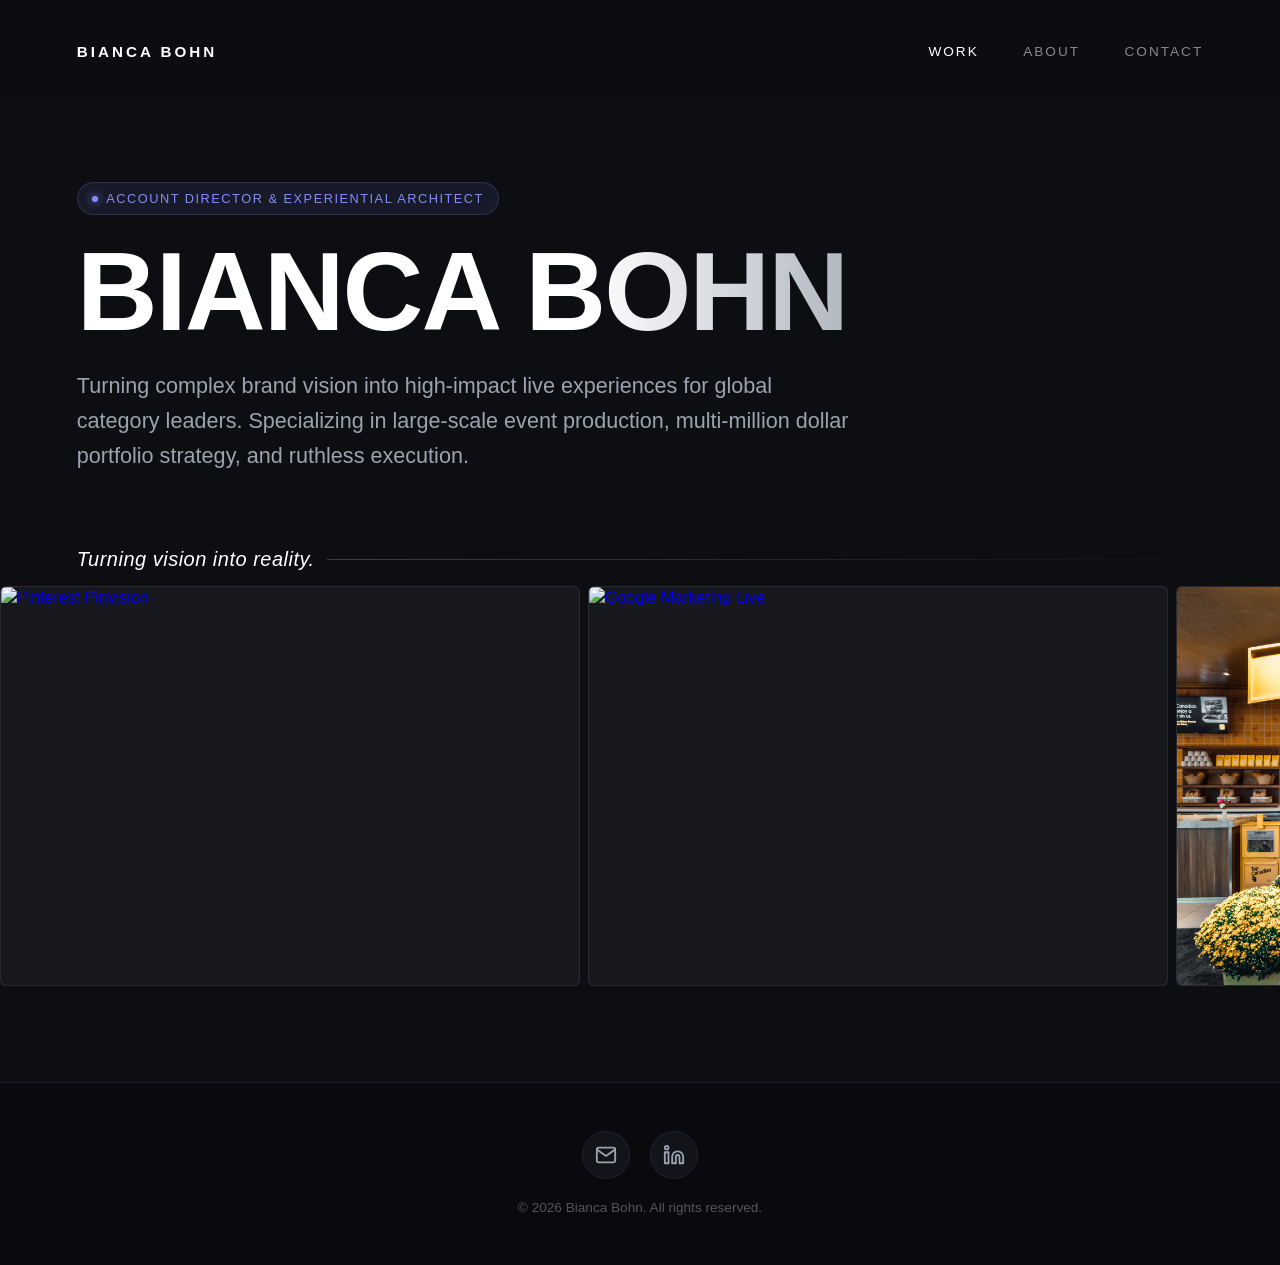
==== commit 9a7dbe6d: "Add files via upload" ====
--- a/index.html
+++ b/index.html
@@ -75,7 +75,6 @@
           </div>
         </a>
 
-        <!-- Mondelez Card with Brightness Filter Class -->
         <a href="mondelez.html" class="carousel-card card-brighten">
           <img src="Mondelez.jpg" alt="Mondelez">
           <div class="card-overlay">
@@ -149,7 +148,6 @@
   <footer class="footer-section">
     <div class="footer-content">
       <div class="footer-icons">
-        <!-- Email Icon -->
         <a href="mailto:biancabohn7@gmail.com" class="social-icon-btn" aria-label="Email">
           <svg width="22" height="22" viewBox="0 0 24 24" fill="none" stroke="currentColor" stroke-width="2" stroke-linecap="round" stroke-linejoin="round">
             <path d="M4 4h16c1.1 0 2 .9 2 2v12c0 1.1-.9 2-2 2H4c-1.1 0-2-.9-2-2V6c0-1.1.9-2 2-2z"></path>
@@ -157,7 +155,6 @@
           </svg>
         </a>
 
-        <!-- LinkedIn Icon -->
         <a href="https://www.linkedin.com/in/biancabohn/" target="_blank" rel="noopener noreferrer" class="social-icon-btn" aria-label="LinkedIn">
           <svg width="22" height="22" viewBox="0 0 24 24" fill="none" stroke="currentColor" stroke-width="2" stroke-linecap="round" stroke-linejoin="round">
             <path d="M16 8a6 6 0 0 1 6 6v7h-4v-7a2 2 0 0 0-2-2 2 2 0 0 0-2 2v7h-4v-7a6 6 0 0 1 6-6z"></path>
--- a/styles.css
+++ b/styles.css
@@ -53,6 +53,29 @@
 .hero-statement {
   padding: 5rem 6% 2rem 6%;
   max-width: 1000px;
+}
+
+.status-pill {
+  display: inline-flex;
+  align-items: center;
+  gap: 0.5rem;
+  background-color: rgba(129, 140, 248, 0.1);
+  border: 1px solid rgba(129, 140, 248, 0.2);
+  padding: 0.4rem 0.9rem;
+  border-radius: 20px;
+  font-size: 0.8rem;
+  color: #818cf8;
+  text-transform: uppercase;
+  letter-spacing: 1.5px;
+  margin-bottom: 1.5rem;
+}
+
+.status-dot {
+  width: 6px;
+  height: 6px;
+  background-color: #818cf8;
+  border-radius: 50%;
+  box-shadow: 0 0 8px #818cf8;
 }
 
 .main-title {
@@ -218,7 +241,6 @@
   line-height: 1.6;
 }
 
-/* Contact Methods Grid */
 .contact-grid {
   display: grid;
   grid-template-columns: 1fr 1fr;
@@ -261,7 +283,6 @@
   color: #818cf8;
 }
 
-/* Form Styles */
 .contact-form-panel {
   background-color: #12141a;
   border: 1px solid #1f2430;
@@ -316,7 +337,6 @@
   transform: translateY(-2px);
 }
 
-/* Footprint Section (Market Directory) */
 .footprint-section {
   background-color: #12141a;
   border: 1px solid #1f2430;
